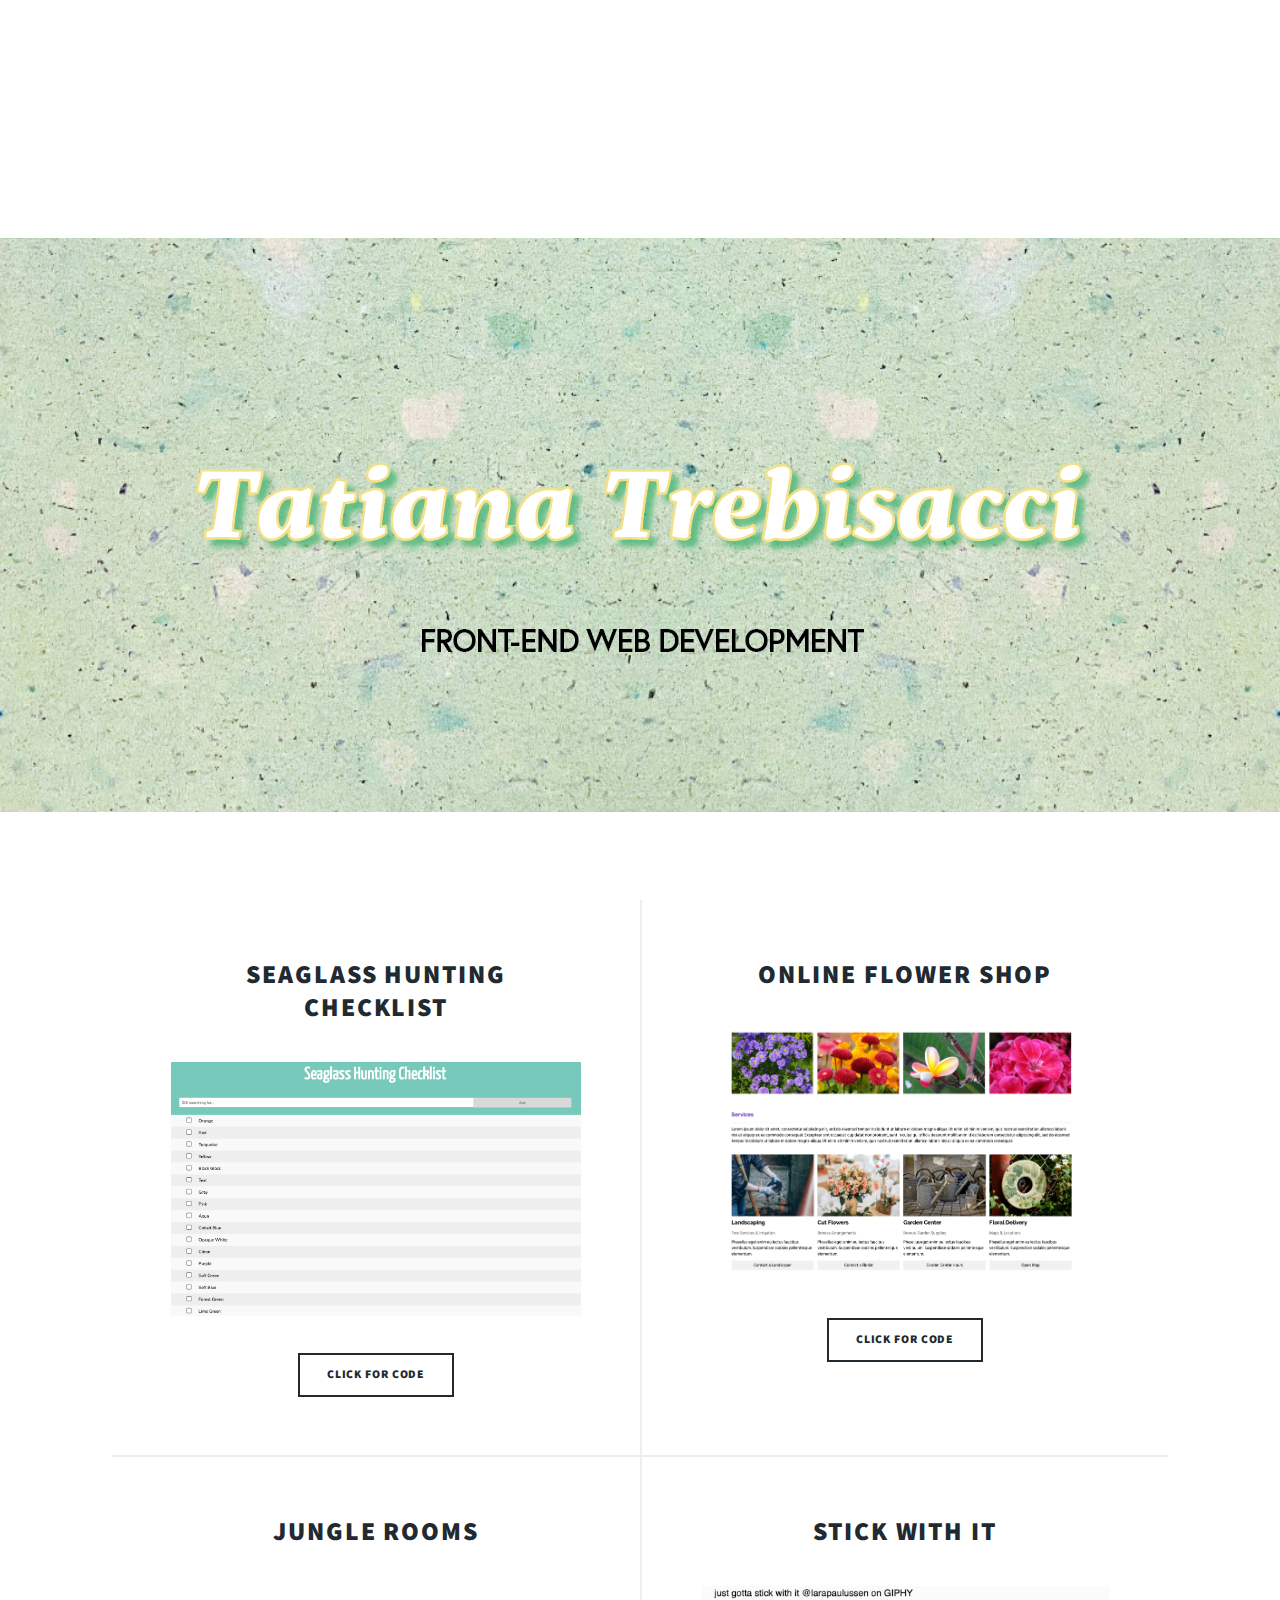
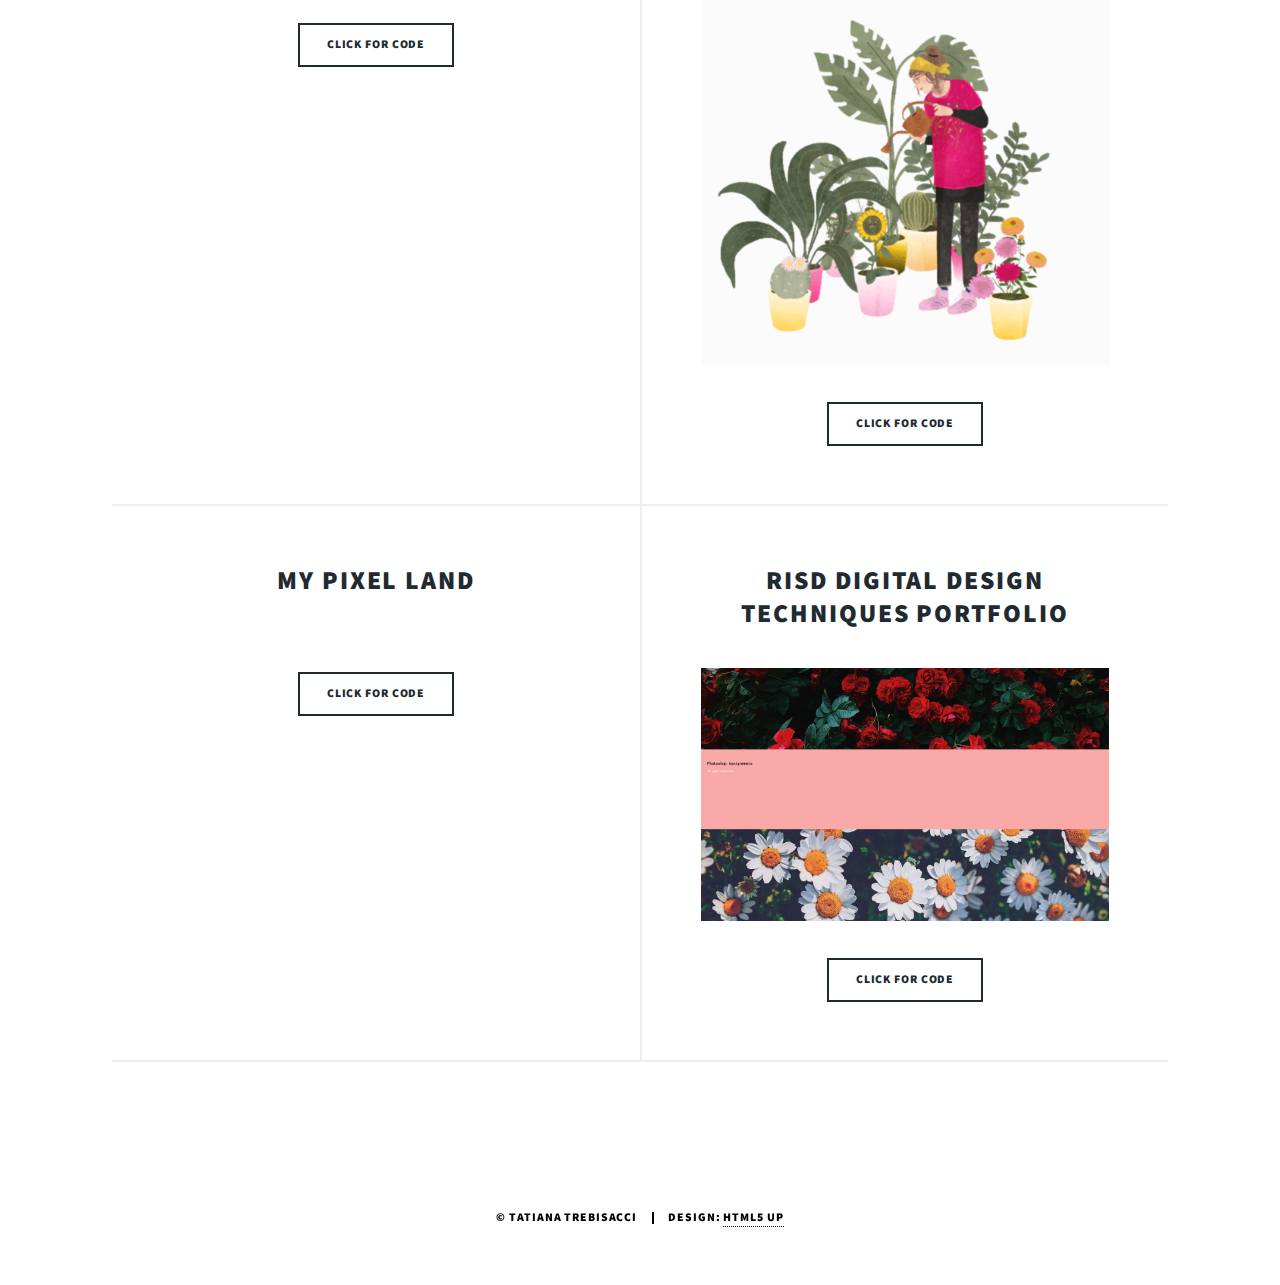
==== webdev.github.io/index.html @ abe402b1 "Add files via upload" ====
<!DOCTYPE HTML>
<!--
	Massively by HTML5 UP
	html5up.net | @ajlkn
	Free for personal and commercial use under the CCA 3.0 license (html5up.net/license)
-->
<html>
	<head>
		<title>Tatiana Trebisacci</title>
		<meta charset="utf-8" />
		<meta name="viewport" content="width=device-width, initial-scale=1, user-scalable=no" />
		<link rel="stylesheet" href="assets/css/main.css" />
		<noscript><link rel="stylesheet" href="assets/css/noscript.css" /></noscript>
		<link href="https://fonts.googleapis.com/css2?family=Roboto+Mono:wght@100&display=swap" rel="stylesheet">
	</head>
	<body class="is-preload">

		<!-- Wrapper -->
			<div id="wrapper" class="fade-in">

				<!-- Intro -->
					<div id="intro">
						<img src="images/frontend.jpg" alt="Web Banner">
						
					</div>

				<!-- Header -->
					
			

				<!-- Main -->
					<div id="main">



						<!-- Posts -->
							<section class="posts">
							
							<article>
									<header>
							
										<h2>Seaglass Hunting Checklist</h2>
									</header>
									<a href="https://tashtreb.github.io/RISD-Javascript-Project/" class="image fit"><img src="images/seaglass.jpg" alt="" /></a>
									
									<ul class="actions special">
										<li><a href="https://github.com/tashtreb/RISD-Javascript-Project/blob/master/index.html" class="button">Click for Code</a></li>
									</ul>
								</article>
								
								<article>
									<header>
									
										<h2>Online Flower Shop</h2>
									</header>
									<a href="https://tashtreb.github.io/florist/" class="image fit"><img src="images/florist.jpg" alt="" /></a>
						
									<ul class="actions special">
										<li><a href="https://github.com/tashtreb/florist/blob/master/index.html" class="button">Click for Code</a></li>
									</ul>
								</article>

								<article>
									<header>
									
										<h2>Jungle Rooms</h2>
									</header>
									<a href="https://tashtreb.github.io/jungle-rooms/" class="image fit"><img src="images/jungle.png" alt="" /></a>
									
									<ul class="actions special">
										<li><a href="https://github.com/tashtreb/jungle-rooms/blob/main/index.html" class="button">Click for Code</a></li>
									</ul>
								</article>

								<article>
									<header>
									
										<h2>Stick With It</h2>
									</header>
									<a href="https://editor.p5js.org/tlt306/sketches/Gb1SVE-u2" class="image fit"><img src="images/cactus.png" alt="" /></a>
									
									<ul class="actions special">
										<li><a href="https://editor.p5js.org/tlt306/sketches/Gb1SVE-u2" class="button">Click for Code</a></li>
									</ul>
								</article>

								<article>
									<header>
									
										<h2>My Pixel Land</h2>
									</header>
									<a href="https://tashtreb.github.io/My-PixelLand-5-11-23/" class="image fit"><img src="images/pixel.png" alt="" /></a>
									
									<ul class="actions special">
										<li><a href="https://github.com/tashtreb/My-PixelLand-5-11-23/blob/main/index.html" class="button">Click for Code</a></li>
									</ul>
								</article>

								

								
							
								

								<article>
									<header>

										<h2>RISD Digital Design Techniques Portfolio
										</h2>
									</header>
									<a href="https://tashtreb.github.io/seaglass/" class="image fit"><img src="images/parallax.jpg" alt="" /></a>
									
									<ul class="actions special">
										<li><a href="https://github.com/tashtreb/seaglass/blob/master/index.html" class="button">Click for Code</a></li>
									</ul>
								</article>
								
								
							</section>

						<!-- Footer -->
							<footer>
								
							</footer>

					</div>

				<!-- Footer -->
					<footer id="footer">
						
						
					</footer>

				<!-- Copyright -->
					<div id="copyright">
						<ul><li>&copy; Tatiana Trebisacci</li><li>Design: <a href="https://html5up.net">HTML5 UP</a></li></ul>
					</div>

			</div>

		<!-- Scripts -->
			<script src="assets/js/jquery.min.js"></script>
			<script src="assets/js/jquery.scrollex.min.js"></script>
			<script src="assets/js/jquery.scrolly.min.js"></script>
			<script src="assets/js/browser.min.js"></script>
			<script src="assets/js/breakpoints.min.js"></script>
			<script src="assets/js/util.js"></script>
			<script src="assets/js/main.js"></script>

	</body>
</html>
---- webdev.github.io/assets/css/main.css ----
@import url(fontawesome-all.min.css);
@import url("https://fonts.googleapis.com/css?family=Merriweather:300,700,300italic,700italic|Source+Sans+Pro:900");

/*
	Massively by HTML5 UP
	html5up.net | @ajlkn
	Free for personal and commercial use under the CCA 3.0 license (html5up.net/license)
*/

html, body, div, span, applet, object,
iframe, h1, h2, h3, h4, h5, h6, p, blockquote,
pre, a, abbr, acronym, address, big, cite,
code, del, dfn, em, img, ins, kbd, q, s, samp,
small, strike, strong, sub, sup, tt, var, b,
u, i, center, dl, dt, dd, ol, ul, li, fieldset,
form, label, legend, table, caption, tbody,
tfoot, thead, tr, th, td, article, aside,
canvas, details, embed, figure, figcaption,
footer, header, hgroup, menu, nav, output, ruby,
section, summary, time, mark, audio, video {
	margin: 0;
	padding: 0;
	border: 0;
	font-size: 100%;
	font: inherit;
	vertical-align: baseline;}

article, aside, details, figcaption, figure,
footer, header, hgroup, menu, nav, section {
	display: block;}

body {
	line-height: 1;
}

ol, ul {
	list-style: none;
}

blockquote, q {
	quotes: none;
}

	blockquote:before, blockquote:after, q:before, q:after {
		content: '';
		content: none;
	}

table {
	border-collapse: collapse;
	border-spacing: 0;
}

body {
	-webkit-text-size-adjust: none;
}

mark {
	background-color: transparent;
	color: inherit;
}

input::-moz-focus-inner {
	border: 0;
	padding: 0;
}

input, select, textarea {
	-moz-appearance: none;
	-webkit-appearance: none;
	-ms-appearance: none;
	appearance: none;
}

/* Basic */

	@-ms-viewport {
		width: device-width;
	}

	body {
		-ms-overflow-style: scrollbar;
	}

	@media screen and (max-width: 480px) {

		html, body {
			min-width: 320px;
		}

	}

	html {
		box-sizing: border-box;
	}

	*, *:before, *:after {
		box-sizing: inherit;
	}

	body {
		background-color: #ffffff;
	}

		body.is-preload *, body.is-preload *:before, body.is-preload *:after {
			-moz-animation: none !important;
			-webkit-animation: none !important;
			-ms-animation: none !important;
			animation: none !important;
			-moz-transition: none !important;
			-webkit-transition: none !important;
			-ms-transition: none !important;
			transition: none !important;
		}

/* Type */

	html {
		font-size: 16pt;
	}

		@media screen and (max-width: 1680px) {

			html {
				font-size: 12pt;
			}

		}

		@media screen and (max-width: 1280px) {

			html {
				font-size: 11pt;
			}

		}

		@media screen and (max-width: 360px) {

			html {
				font-size: 10pt;
			}

		}

	body {
		
	}

	body, input, select, textarea {
		font-family: 'Roboto Mono', monospace;
		font-weight: 300;
		font-size: 1rem;
		line-height: 2.375;
	}

	a {
		-moz-transition: color 0.2s ease-in-out, background-color 0.2s ease-in-out, border-color 0.2s ease-in-out, box-shadow 0.2s ease-in-out;
		-webkit-transition: color 0.2s ease-in-out, background-color 0.2s ease-in-out, border-color 0.2s ease-in-out, box-shadow 0.2s ease-in-out;
		-ms-transition: color 0.2s ease-in-out, background-color 0.2s ease-in-out, border-color 0.2s ease-in-out, box-shadow 0.2s ease-in-out;
		transition: color 0.2s ease-in-out, background-color 0.2s ease-in-out, border-color 0.2s ease-in-out, box-shadow 0.2s ease-in-out;
		border-bottom: dotted 1px;
		text-decoration: none;
	}

		a:hover {
			border-bottom-color: transparent;
		}

	strong, b {
		font-weight: 600;
	}

	em, i {
		font-style: italic;
	}

	p {
		text-align: justify;
		margin: 0 0 2rem 0;
	}

	h1, h2, h3, h4, h5, h6 {
		font-family: "Source Sans Pro", Helvetica, sans-serif;
		font-weight: 900;
		line-height: 1.5;
		letter-spacing: 0.075em;
		text-transform: uppercase;
		margin: 0 0 1rem 0;
	}

		h1 a, h2 a, h3 a, h4 a, h5 a, h6 a {
			border-bottom: 0;
			color: inherit;
			text-decoration: none;
		}

	h1 {
		font-size: 4rem;
		line-height: 1.1;
		margin: 0 0 2rem 0;
	}

	h2 {
		font-size: 1.75rem;
		line-height: 1.3;
		margin: 0 0 1.5rem 0;
	}

	h3 {
		font-size: 1.25rem;
		margin: 0 0 1.5rem 0;
	}

	h4 {
		font-size: 1rem;
	}

	h5 {
		font-size: 0.9rem;
	}

	h6 {
		font-size: 0.8rem;
	}

	sub {
		font-size: 0.8rem;
		position: relative;
		top: 0.5rem;
	}

	sup {
		font-size: 0.8rem;
		position: relative;
		top: -0.5rem;
	}

	blockquote {
		border-left: solid 4px;
		font-style: italic;
		margin: 0 0 2rem 0;
		padding: 0.5rem 0 0.5rem 2rem;
	}

	code {
		border: solid 2px;
		font-family: "Courier New", monospace;
		font-size: 0.9rem;
		margin: 0 0.25rem;
		padding: 0.25rem 0.65rem;
	}

	pre {
		-webkit-overflow-scrolling: touch;
		font-family: "Courier New", monospace;
		font-size: 0.9rem;
		margin: 0 0 2rem 0;
	}

		pre code {
			display: block;
			line-height: 1.75;
			padding: 1rem 1.5rem;
			overflow-x: auto;
		}

	hr {
		border: 0;
		border-bottom: solid 2px;
		margin: 3rem 0;
	}

		hr.major {
			margin: 5rem 0;
		}

	.align-left {
		text-align: left;
	}

	.align-center {
		text-align: center;
	}

	.align-right {
		text-align: right;
	}

	input, select, textarea {
		color: #212931;
	}

	a {
		color: #212931;
		border-bottom-color: rgba(33, 41, 49, 0.5);
	}

		a:hover {
			border-bottom-color: transparent;
			color: #18bfef !important;
		}

	strong, b {
		color: #212931;
	}

	h1, h2, h3, h4, h5, h6 {
		color: #212931;
	}

	blockquote {
		border-left-color: #eeeeee;
	}

	code {
		background: rgba(220, 220, 220, 0.25);
		border-color: #eeeeee;
	}

	hr {
		border-bottom-color: #eeeeee;
	}

/* Row */

	.row {
		display: flex;
		flex-wrap: wrap;
		box-sizing: border-box;
		align-items: stretch;
	}

		.row > * {
			box-sizing: border-box;
		}

		.row.gtr-uniform > * > :last-child {
			margin-bottom: 0;
		}

		.row.aln-left {
			justify-content: flex-start;
		}

		.row.aln-center {
			justify-content: center;
		}

		.row.aln-right {
			justify-content: flex-end;
		}

		.row.aln-top {
			align-items: flex-start;
		}

		.row.aln-middle {
			align-items: center;
		}

		.row.aln-bottom {
			align-items: flex-end;
		}

		.row > .imp {
			order: -1;
		}

		.row > .col-1 {
			width: 8.33333%;
		}

		.row > .off-1 {
			margin-left: 8.33333%;
		}

		.row > .col-2 {
			width: 16.66667%;
		}

		.row > .off-2 {
			margin-left: 16.66667%;
		}

		.row > .col-3 {
			width: 25%;
		}

		.row > .off-3 {
			margin-left: 25%;
		}

		.row > .col-4 {
			width: 33.33333%;
		}

		.row > .off-4 {
			margin-left: 33.33333%;
		}

		.row > .col-5 {
			width: 41.66667%;
		}

		.row > .off-5 {
			margin-left: 41.66667%;
		}

		.row > .col-6 {
			width: 50%;
		}

		.row > .off-6 {
			margin-left: 50%;
		}

		.row > .col-7 {
			width: 58.33333%;
		}

		.row > .off-7 {
			margin-left: 58.33333%;
		}

		.row > .col-8 {
			width: 66.66667%;
		}

		.row > .off-8 {
			margin-left: 66.66667%;
		}

		.row > .col-9 {
			width: 75%;
		}

		.row > .off-9 {
			margin-left: 75%;
		}

		.row > .col-10 {
			width: 83.33333%;
		}

		.row > .off-10 {
			margin-left: 83.33333%;
		}

		.row > .col-11 {
			width: 91.66667%;
		}

		.row > .off-11 {
			margin-left: 91.66667%;
		}

		.row > .col-12 {
			width: 100%;
		}

		.row > .off-12 {
			margin-left: 100%;
		}

		.row.gtr-0 {
			margin-top: 0;
			margin-left: 0rem;
		}

			.row.gtr-0 > * {
				padding: 0 0 0 0rem;
			}

			.row.gtr-0.gtr-uniform {
				margin-top: 0rem;
			}

				.row.gtr-0.gtr-uniform > * {
					padding-top: 0rem;
				}

		.row.gtr-25 {
			margin-top: 0;
			margin-left: -0.375rem;
		}

			.row.gtr-25 > * {
				padding: 0 0 0 0.375rem;
			}

			.row.gtr-25.gtr-uniform {
				margin-top: -0.375rem;
			}

				.row.gtr-25.gtr-uniform > * {
					padding-top: 0.375rem;
				}

		.row.gtr-50 {
			margin-top: 0;
			margin-left: -0.75rem;
		}

			.row.gtr-50 > * {
				padding: 0 0 0 0.75rem;
			}

			.row.gtr-50.gtr-uniform {
				margin-top: -0.75rem;
			}

				.row.gtr-50.gtr-uniform > * {
					padding-top: 0.75rem;
				}

		.row {
			margin-top: 0;
			margin-left: -1.5rem;
		}

			.row > * {
				padding: 0 0 0 1.5rem;
			}

			.row.gtr-uniform {
				margin-top: -1.5rem;
			}

				.row.gtr-uniform > * {
					padding-top: 1.5rem;
				}

		.row.gtr-150 {
			margin-top: 0;
			margin-left: -2.25rem;
		}

			.row.gtr-150 > * {
				padding: 0 0 0 2.25rem;
			}

			.row.gtr-150.gtr-uniform {
				margin-top: -2.25rem;
			}

				.row.gtr-150.gtr-uniform > * {
					padding-top: 2.25rem;
				}

		.row.gtr-200 {
			margin-top: 0;
			margin-left: -3rem;
		}

			.row.gtr-200 > * {
				padding: 0 0 0 3rem;
			}

			.row.gtr-200.gtr-uniform {
				margin-top: -3rem;
			}

				.row.gtr-200.gtr-uniform > * {
					padding-top: 3rem;
				}

		@media screen and (max-width: 1680px) {

			.row {
				display: flex;
				flex-wrap: wrap;
				box-sizing: border-box;
				align-items: stretch;
			}

				.row > * {
					box-sizing: border-box;
				}

				.row.gtr-uniform > * > :last-child {
					margin-bottom: 0;
				}

				.row.aln-left {
					justify-content: flex-start;
				}

				.row.aln-center {
					justify-content: center;
				}

				.row.aln-right {
					justify-content: flex-end;
				}

				.row.aln-top {
					align-items: flex-start;
				}

				.row.aln-middle {
					align-items: center;
				}

				.row.aln-bottom {
					align-items: flex-end;
				}

				.row > .imp-xlarge {
					order: -1;
				}

				.row > .col-1-xlarge {
					width: 8.33333%;
				}

				.row > .off-1-xlarge {
					margin-left: 8.33333%;
				}

				.row > .col-2-xlarge {
					width: 16.66667%;
				}

				.row > .off-2-xlarge {
					margin-left: 16.66667%;
				}

				.row > .col-3-xlarge {
					width: 25%;
				}

				.row > .off-3-xlarge {
					margin-left: 25%;
				}

				.row > .col-4-xlarge {
					width: 33.33333%;
				}

				.row > .off-4-xlarge {
					margin-left: 33.33333%;
				}

				.row > .col-5-xlarge {
					width: 41.66667%;
				}

				.row > .off-5-xlarge {
					margin-left: 41.66667%;
				}

				.row > .col-6-xlarge {
					width: 50%;
				}

				.row > .off-6-xlarge {
					margin-left: 50%;
				}

				.row > .col-7-xlarge {
					width: 58.33333%;
				}

				.row > .off-7-xlarge {
					margin-left: 58.33333%;
				}

				.row > .col-8-xlarge {
					width: 66.66667%;
				}

				.row > .off-8-xlarge {
					margin-left: 66.66667%;
				}

				.row > .col-9-xlarge {
					width: 75%;
				}

				.row > .off-9-xlarge {
					margin-left: 75%;
				}

				.row > .col-10-xlarge {
					width: 83.33333%;
				}

				.row > .off-10-xlarge {
					margin-left: 83.33333%;
				}

				.row > .col-11-xlarge {
					width: 91.66667%;
				}

				.row > .off-11-xlarge {
					margin-left: 91.66667%;
				}

				.row > .col-12-xlarge {
					width: 100%;
				}

				.row > .off-12-xlarge {
					margin-left: 100%;
				}

				.row.gtr-0 {
					margin-top: 0;
					margin-left: 0rem;
				}

					.row.gtr-0 > * {
						padding: 0 0 0 0rem;
					}

					.row.gtr-0.gtr-uniform {
						margin-top: 0rem;
					}

						.row.gtr-0.gtr-uniform > * {
							padding-top: 0rem;
						}

				.row.gtr-25 {
					margin-top: 0;
					margin-left: -0.375rem;
				}

					.row.gtr-25 > * {
						padding: 0 0 0 0.375rem;
					}

					.row.gtr-25.gtr-uniform {
						margin-top: -0.375rem;
					}

						.row.gtr-25.gtr-uniform > * {
							padding-top: 0.375rem;
						}

				.row.gtr-50 {
					margin-top: 0;
					margin-left: -0.75rem;
				}

					.row.gtr-50 > * {
						padding: 0 0 0 0.75rem;
					}

					.row.gtr-50.gtr-uniform {
						margin-top: -0.75rem;
					}

						.row.gtr-50.gtr-uniform > * {
							padding-top: 0.75rem;
						}

				.row {
					margin-top: 0;
					margin-left: -1.5rem;
				}

					.row > * {
						padding: 0 0 0 1.5rem;
					}

					.row.gtr-uniform {
						margin-top: -1.5rem;
					}

						.row.gtr-uniform > * {
							padding-top: 1.5rem;
						}

				.row.gtr-150 {
					margin-top: 0;
					margin-left: -2.25rem;
				}

					.row.gtr-150 > * {
						padding: 0 0 0 2.25rem;
					}

					.row.gtr-150.gtr-uniform {
						margin-top: -2.25rem;
					}

						.row.gtr-150.gtr-uniform > * {
							padding-top: 2.25rem;
						}

				.row.gtr-200 {
					margin-top: 0;
					margin-left: -3rem;
				}

					.row.gtr-200 > * {
						padding: 0 0 0 3rem;
					}

					.row.gtr-200.gtr-uniform {
						margin-top: -3rem;
					}

						.row.gtr-200.gtr-uniform > * {
							padding-top: 3rem;
						}

		}

		@media screen and (max-width: 1280px) {

			.row {
				display: flex;
				flex-wrap: wrap;
				box-sizing: border-box;
				align-items: stretch;
			}

				.row > * {
					box-sizing: border-box;
				}

				.row.gtr-uniform > * > :last-child {
					margin-bottom: 0;
				}

				.row.aln-left {
					justify-content: flex-start;
				}

				.row.aln-center {
					justify-content: center;
				}

				.row.aln-right {
					justify-content: flex-end;
				}

				.row.aln-top {
					align-items: flex-start;
				}

				.row.aln-middle {
					align-items: center;
				}

				.row.aln-bottom {
					align-items: flex-end;
				}

				.row > .imp-large {
					order: -1;
				}

				.row > .col-1-large {
					width: 8.33333%;
				}

				.row > .off-1-large {
					margin-left: 8.33333%;
				}

				.row > .col-2-large {
					width: 16.66667%;
				}

				.row > .off-2-large {
					margin-left: 16.66667%;
				}

				.row > .col-3-large {
					width: 25%;
				}

				.row > .off-3-large {
					margin-left: 25%;
				}

				.row > .col-4-large {
					width: 33.33333%;
				}

				.row > .off-4-large {
					margin-left: 33.33333%;
				}

				.row > .col-5-large {
					width: 41.66667%;
				}

				.row > .off-5-large {
					margin-left: 41.66667%;
				}

				.row > .col-6-large {
					width: 50%;
				}

				.row > .off-6-large {
					margin-left: 50%;
				}

				.row > .col-7-large {
					width: 58.33333%;
				}

				.row > .off-7-large {
					margin-left: 58.33333%;
				}

				.row > .col-8-large {
					width: 66.66667%;
				}

				.row > .off-8-large {
					margin-left: 66.66667%;
				}

				.row > .col-9-large {
					width: 75%;
				}

				.row > .off-9-large {
					margin-left: 75%;
				}

				.row > .col-10-large {
					width: 83.33333%;
				}

				.row > .off-10-large {
					margin-left: 83.33333%;
				}

				.row > .col-11-large {
					width: 91.66667%;
				}

				.row > .off-11-large {
					margin-left: 91.66667%;
				}

				.row > .col-12-large {
					width: 100%;
				}

				.row > .off-12-large {
					margin-left: 100%;
				}

				.row.gtr-0 {
					margin-top: 0;
					margin-left: 0rem;
				}

					.row.gtr-0 > * {
						padding: 0 0 0 0rem;
					}

					.row.gtr-0.gtr-uniform {
						margin-top: 0rem;
					}

						.row.gtr-0.gtr-uniform > * {
							padding-top: 0rem;
						}

				.row.gtr-25 {
					margin-top: 0;
					margin-left: -0.375rem;
				}

					.row.gtr-25 > * {
						padding: 0 0 0 0.375rem;
					}

					.row.gtr-25.gtr-uniform {
						margin-top: -0.375rem;
					}

						.row.gtr-25.gtr-uniform > * {
							padding-top: 0.375rem;
						}

				.row.gtr-50 {
					margin-top: 0;
					margin-left: -0.75rem;
				}

					.row.gtr-50 > * {
						padding: 0 0 0 0.75rem;
					}

					.row.gtr-50.gtr-uniform {
						margin-top: -0.75rem;
					}

						.row.gtr-50.gtr-uniform > * {
							padding-top: 0.75rem;
						}

				.row {
					margin-top: 0;
					margin-left: -1.5rem;
				}

					.row > * {
						padding: 0 0 0 1.5rem;
					}

					.row.gtr-uniform {
						margin-top: -1.5rem;
					}

						.row.gtr-uniform > * {
							padding-top: 1.5rem;
						}

				.row.gtr-150 {
					margin-top: 0;
					margin-left: -2.25rem;
				}

					.row.gtr-150 > * {
						padding: 0 0 0 2.25rem;
					}

					.row.gtr-150.gtr-uniform {
						margin-top: -2.25rem;
					}

						.row.gtr-150.gtr-uniform > * {
							padding-top: 2.25rem;
						}

				.row.gtr-200 {
					margin-top: 0;
					margin-left: -3rem;
				}

					.row.gtr-200 > * {
						padding: 0 0 0 3rem;
					}

					.row.gtr-200.gtr-uniform {
						margin-top: -3rem;
					}

						.row.gtr-200.gtr-uniform > * {
							padding-top: 3rem;
						}

		}

		@media screen and (max-width: 980px) {

			.row {
				display: flex;
				flex-wrap: wrap;
				box-sizing: border-box;
				align-items: stretch;
			}

				.row > * {
					box-sizing: border-box;
				}

				.row.gtr-uniform > * > :last-child {
					margin-bottom: 0;
				}

				.row.aln-left {
					justify-content: flex-start;
				}

				.row.aln-center {
					justify-content: center;
				}

				.row.aln-right {
					justify-content: flex-end;
				}

				.row.aln-top {
					align-items: flex-start;
				}

				.row.aln-middle {
					align-items: center;
				}

				.row.aln-bottom {
					align-items: flex-end;
				}

				.row > .imp-medium {
					order: -1;
				}

				.row > .col-1-medium {
					width: 8.33333%;
				}

				.row > .off-1-medium {
					margin-left: 8.33333%;
				}

				.row > .col-2-medium {
					width: 16.66667%;
				}

				.row > .off-2-medium {
					margin-left: 16.66667%;
				}

				.row > .col-3-medium {
					width: 25%;
				}

				.row > .off-3-medium {
					margin-left: 25%;
				}

				.row > .col-4-medium {
					width: 33.33333%;
				}

				.row > .off-4-medium {
					margin-left: 33.33333%;
				}

				.row > .col-5-medium {
					width: 41.66667%;
				}

				.row > .off-5-medium {
					margin-left: 41.66667%;
				}

				.row > .col-6-medium {
					width: 50%;
				}

				.row > .off-6-medium {
					margin-left: 50%;
				}

				.row > .col-7-medium {
					width: 58.33333%;
				}

				.row > .off-7-medium {
					margin-left: 58.33333%;
				}

				.row > .col-8-medium {
					width: 66.66667%;
				}

				.row > .off-8-medium {
					margin-left: 66.66667%;
				}

				.row > .col-9-medium {
					width: 75%;
				}

				.row > .off-9-medium {
					margin-left: 75%;
				}

				.row > .col-10-medium {
					width: 83.33333%;
				}

				.row > .off-10-medium {
					margin-left: 83.33333%;
				}

				.row > .col-11-medium {
					width: 91.66667%;
				}

				.row > .off-11-medium {
					margin-left: 91.66667%;
				}

				.row > .col-12-medium {
					width: 100%;
				}

				.row > .off-12-medium {
					margin-left: 100%;
				}

				.row.gtr-0 {
					margin-top: 0;
					margin-left: 0rem;
				}

					.row.gtr-0 > * {
						padding: 0 0 0 0rem;
					}

					.row.gtr-0.gtr-uniform {
						margin-top: 0rem;
					}

						.row.gtr-0.gtr-uniform > * {
							padding-top: 0rem;
						}

				.row.gtr-25 {
					margin-top: 0;
					margin-left: -0.375rem;
				}

					.row.gtr-25 > * {
						padding: 0 0 0 0.375rem;
					}

					.row.gtr-25.gtr-uniform {
						margin-top: -0.375rem;
					}

						.row.gtr-25.gtr-uniform > * {
							padding-top: 0.375rem;
						}

				.row.gtr-50 {
					margin-top: 0;
					margin-left: -0.75rem;
				}

					.row.gtr-50 > * {
						padding: 0 0 0 0.75rem;
					}

					.row.gtr-50.gtr-uniform {
						margin-top: -0.75rem;
					}

						.row.gtr-50.gtr-uniform > * {
							padding-top: 0.75rem;
						}

				.row {
					margin-top: 0;
					margin-left: -1.5rem;
				}

					.row > * {
						padding: 0 0 0 1.5rem;
					}

					.row.gtr-uniform {
						margin-top: -1.5rem;
					}

						.row.gtr-uniform > * {
							padding-top: 1.5rem;
						}

				.row.gtr-150 {
					margin-top: 0;
					margin-left: -2.25rem;
				}

					.row.gtr-150 > * {
						padding: 0 0 0 2.25rem;
					}

					.row.gtr-150.gtr-uniform {
						margin-top: -2.25rem;
					}

						.row.gtr-150.gtr-uniform > * {
							padding-top: 2.25rem;
						}

				.row.gtr-200 {
					margin-top: 0;
					margin-left: -3rem;
				}

					.row.gtr-200 > * {
						padding: 0 0 0 3rem;
					}

					.row.gtr-200.gtr-uniform {
						margin-top: -3rem;
					}

						.row.gtr-200.gtr-uniform > * {
							padding-top: 3rem;
						}

		}

		@media screen and (max-width: 736px) {

			.row {
				display: flex;
				flex-wrap: wrap;
				box-sizing: border-box;
				align-items: stretch;
			}

				.row > * {
					box-sizing: border-box;
				}

				.row.gtr-uniform > * > :last-child {
					margin-bottom: 0;
				}

				.row.aln-left {
					justify-content: flex-start;
				}

				.row.aln-center {
					justify-content: center;
				}

				.row.aln-right {
					justify-content: flex-end;
				}

				.row.aln-top {
					align-items: flex-start;
				}

				.row.aln-middle {
					align-items: center;
				}

				.row.aln-bottom {
					align-items: flex-end;
				}

				.row > .imp-small {
					order: -1;
				}

				.row > .col-1-small {
					width: 8.33333%;
				}

				.row > .off-1-small {
					margin-left: 8.33333%;
				}

				.row > .col-2-small {
					width: 16.66667%;
				}

				.row > .off-2-small {
					margin-left: 16.66667%;
				}

				.row > .col-3-small {
					width: 25%;
				}

				.row > .off-3-small {
					margin-left: 25%;
				}

				.row > .col-4-small {
					width: 33.33333%;
				}

				.row > .off-4-small {
					margin-left: 33.33333%;
				}

				.row > .col-5-small {
					width: 41.66667%;
				}

				.row > .off-5-small {
					margin-left: 41.66667%;
				}

				.row > .col-6-small {
					width: 50%;
				}

				.row > .off-6-small {
					margin-left: 50%;
				}

				.row > .col-7-small {
					width: 58.33333%;
				}

				.row > .off-7-small {
					margin-left: 58.33333%;
				}

				.row > .col-8-small {
					width: 66.66667%;
				}

				.row > .off-8-small {
					margin-left: 66.66667%;
				}

				.row > .col-9-small {
					width: 75%;
				}

				.row > .off-9-small {
					margin-left: 75%;
				}

				.row > .col-10-small {
					width: 83.33333%;
				}

				.row > .off-10-small {
					margin-left: 83.33333%;
				}

				.row > .col-11-small {
					width: 91.66667%;
				}

				.row > .off-11-small {
					margin-left: 91.66667%;
				}

				.row > .col-12-small {
					width: 100%;
				}

				.row > .off-12-small {
					margin-left: 100%;
				}

				.row.gtr-0 {
					margin-top: 0;
					margin-left: 0rem;
				}

					.row.gtr-0 > * {
						padding: 0 0 0 0rem;
					}

					.row.gtr-0.gtr-uniform {
						margin-top: 0rem;
					}

						.row.gtr-0.gtr-uniform > * {
							padding-top: 0rem;
						}

				.row.gtr-25 {
					margin-top: 0;
					margin-left: -0.375rem;
				}

					.row.gtr-25 > * {
						padding: 0 0 0 0.375rem;
					}

					.row.gtr-25.gtr-uniform {
						margin-top: -0.375rem;
					}

						.row.gtr-25.gtr-uniform > * {
							padding-top: 0.375rem;
						}

				.row.gtr-50 {
					margin-top: 0;
					margin-left: -0.75rem;
				}

					.row.gtr-50 > * {
						padding: 0 0 0 0.75rem;
					}

					.row.gtr-50.gtr-uniform {
						margin-top: -0.75rem;
					}

						.row.gtr-50.gtr-uniform > * {
							padding-top: 0.75rem;
						}

				.row {
					margin-top: 0;
					margin-left: -1.5rem;
				}

					.row > * {
						padding: 0 0 0 1.5rem;
					}

					.row.gtr-uniform {
						margin-top: -1.5rem;
					}

						.row.gtr-uniform > * {
							padding-top: 1.5rem;
						}

				.row.gtr-150 {
					margin-top: 0;
					margin-left: -2.25rem;
				}

					.row.gtr-150 > * {
						padding: 0 0 0 2.25rem;
					}

					.row.gtr-150.gtr-uniform {
						margin-top: -2.25rem;
					}

						.row.gtr-150.gtr-uniform > * {
							padding-top: 2.25rem;
						}

				.row.gtr-200 {
					margin-top: 0;
					margin-left: -3rem;
				}

					.row.gtr-200 > * {
						padding: 0 0 0 3rem;
					}

					.row.gtr-200.gtr-uniform {
						margin-top: -3rem;
					}

						.row.gtr-200.gtr-uniform > * {
							padding-top: 3rem;
						}

		}

		@media screen and (max-width: 480px) {

			.row {
				display: flex;
				flex-wrap: wrap;
				box-sizing: border-box;
				align-items: stretch;
			}

				.row > * {
					box-sizing: border-box;
				}

				.row.gtr-uniform > * > :last-child {
					margin-bottom: 0;
				}

				.row.aln-left {
					justify-content: flex-start;
				}

				.row.aln-center {
					justify-content: center;
				}

				.row.aln-right {
					justify-content: flex-end;
				}

				.row.aln-top {
					align-items: flex-start;
				}

				.row.aln-middle {
					align-items: center;
				}

				.row.aln-bottom {
					align-items: flex-end;
				}

				.row > .imp-xsmall {
					order: -1;
				}

				.row > .col-1-xsmall {
					width: 8.33333%;
				}

				.row > .off-1-xsmall {
					margin-left: 8.33333%;
				}

				.row > .col-2-xsmall {
					width: 16.66667%;
				}

				.row > .off-2-xsmall {
					margin-left: 16.66667%;
				}

				.row > .col-3-xsmall {
					width: 25%;
				}

				.row > .off-3-xsmall {
					margin-left: 25%;
				}

				.row > .col-4-xsmall {
					width: 33.33333%;
				}

				.row > .off-4-xsmall {
					margin-left: 33.33333%;
				}

				.row > .col-5-xsmall {
					width: 41.66667%;
				}

				.row > .off-5-xsmall {
					margin-left: 41.66667%;
				}

				.row > .col-6-xsmall {
					width: 50%;
				}

				.row > .off-6-xsmall {
					margin-left: 50%;
				}

				.row > .col-7-xsmall {
					width: 58.33333%;
				}

				.row > .off-7-xsmall {
					margin-left: 58.33333%;
				}

				.row > .col-8-xsmall {
					width: 66.66667%;
				}

				.row > .off-8-xsmall {
					margin-left: 66.66667%;
				}

				.row > .col-9-xsmall {
					width: 75%;
				}

				.row > .off-9-xsmall {
					margin-left: 75%;
				}

				.row > .col-10-xsmall {
					width: 83.33333%;
				}

				.row > .off-10-xsmall {
					margin-left: 83.33333%;
				}

				.row > .col-11-xsmall {
					width: 91.66667%;
				}

				.row > .off-11-xsmall {
					margin-left: 91.66667%;
				}

				.row > .col-12-xsmall {
					width: 100%;
				}

				.row > .off-12-xsmall {
					margin-left: 100%;
				}

				.row.gtr-0 {
					margin-top: 0;
					margin-left: 0rem;
				}

					.row.gtr-0 > * {
						padding: 0 0 0 0rem;
					}

					.row.gtr-0.gtr-uniform {
						margin-top: 0rem;
					}

						.row.gtr-0.gtr-uniform > * {
							padding-top: 0rem;
						}

				.row.gtr-25 {
					margin-top: 0;
					margin-left: -0.375rem;
				}

					.row.gtr-25 > * {
						padding: 0 0 0 0.375rem;
					}

					.row.gtr-25.gtr-uniform {
						margin-top: -0.375rem;
					}

						.row.gtr-25.gtr-uniform > * {
							padding-top: 0.375rem;
						}

				.row.gtr-50 {
					margin-top: 0;
					margin-left: -0.75rem;
				}

					.row.gtr-50 > * {
						padding: 0 0 0 0.75rem;
					}

					.row.gtr-50.gtr-uniform {
						margin-top: -0.75rem;
					}

						.row.gtr-50.gtr-uniform > * {
							padding-top: 0.75rem;
						}

				.row {
					margin-top: 0;
					margin-left: -1.5rem;
				}

					.row > * {
						padding: 0 0 0 1.5rem;
					}

					.row.gtr-uniform {
						margin-top: -1.5rem;
					}

						.row.gtr-uniform > * {
							padding-top: 1.5rem;
						}

				.row.gtr-150 {
					margin-top: 0;
					margin-left: -2.25rem;
				}

					.row.gtr-150 > * {
						padding: 0 0 0 2.25rem;
					}

					.row.gtr-150.gtr-uniform {
						margin-top: -2.25rem;
					}

						.row.gtr-150.gtr-uniform > * {
							padding-top: 2.25rem;
						}

				.row.gtr-200 {
					margin-top: 0;
					margin-left: -3rem;
				}

					.row.gtr-200 > * {
						padding: 0 0 0 3rem;
					}

					.row.gtr-200.gtr-uniform {
						margin-top: -3rem;
					}

						.row.gtr-200.gtr-uniform > * {
							padding-top: 3rem;
						}

		}

		@media screen and (max-width: 360px) {

			.row {
				display: flex;
				flex-wrap: wrap;
				box-sizing: border-box;
				align-items: stretch;
			}

				.row > * {
					box-sizing: border-box;
				}

				.row.gtr-uniform > * > :last-child {
					margin-bottom: 0;
				}

				.row.aln-left {
					justify-content: flex-start;
				}

				.row.aln-center {
					justify-content: center;
				}

				.row.aln-right {
					justify-content: flex-end;
				}

				.row.aln-top {
					align-items: flex-start;
				}

				.row.aln-middle {
					align-items: center;
				}

				.row.aln-bottom {
					align-items: flex-end;
				}

				.row > .imp-xxsmall {
					order: -1;
				}

				.row > .col-1-xxsmall {
					width: 8.33333%;
				}

				.row > .off-1-xxsmall {
					margin-left: 8.33333%;
				}

				.row > .col-2-xxsmall {
					width: 16.66667%;
				}

				.row > .off-2-xxsmall {
					margin-left: 16.66667%;
				}

				.row > .col-3-xxsmall {
					width: 25%;
				}

				.row > .off-3-xxsmall {
					margin-left: 25%;
				}

				.row > .col-4-xxsmall {
					width: 33.33333%;
				}

				.row > .off-4-xxsmall {
					margin-left: 33.33333%;
				}

				.row > .col-5-xxsmall {
					width: 41.66667%;
				}

				.row > .off-5-xxsmall {
					margin-left: 41.66667%;
				}

				.row > .col-6-xxsmall {
					width: 50%;
				}

				.row > .off-6-xxsmall {
					margin-left: 50%;
				}

				.row > .col-7-xxsmall {
					width: 58.33333%;
				}

				.row > .off-7-xxsmall {
					margin-left: 58.33333%;
				}

				.row > .col-8-xxsmall {
					width: 66.66667%;
				}

				.row > .off-8-xxsmall {
					margin-left: 66.66667%;
				}

				.row > .col-9-xxsmall {
					width: 75%;
				}

				.row > .off-9-xxsmall {
					margin-left: 75%;
				}

				.row > .col-10-xxsmall {
					width: 83.33333%;
				}

				.row > .off-10-xxsmall {
					margin-left: 83.33333%;
				}

				.row > .col-11-xxsmall {
					width: 91.66667%;
				}

				.row > .off-11-xxsmall {
					margin-left: 91.66667%;
				}

				.row > .col-12-xxsmall {
					width: 100%;
				}

				.row > .off-12-xxsmall {
					margin-left: 100%;
				}

				.row.gtr-0 {
					margin-top: 0;
					margin-left: 0rem;
				}

					.row.gtr-0 > * {
						padding: 0 0 0 0rem;
					}

					.row.gtr-0.gtr-uniform {
						margin-top: 0rem;
					}

						.row.gtr-0.gtr-uniform > * {
							padding-top: 0rem;
						}

				.row.gtr-25 {
					margin-top: 0;
					margin-left: -0.375rem;
				}

					.row.gtr-25 > * {
						padding: 0 0 0 0.375rem;
					}

					.row.gtr-25.gtr-uniform {
						margin-top: -0.375rem;
					}

						.row.gtr-25.gtr-uniform > * {
							padding-top: 0.375rem;
						}

				.row.gtr-50 {
					margin-top: 0;
					margin-left: -0.75rem;
				}

					.row.gtr-50 > * {
						padding: 0 0 0 0.75rem;
					}

					.row.gtr-50.gtr-uniform {
						margin-top: -0.75rem;
					}

						.row.gtr-50.gtr-uniform > * {
							padding-top: 0.75rem;
						}

				.row {
					margin-top: 0;
					margin-left: -1.5rem;
				}

					.row > * {
						padding: 0 0 0 1.5rem;
					}

					.row.gtr-uniform {
						margin-top: -1.5rem;
					}

						.row.gtr-uniform > * {
							padding-top: 1.5rem;
						}

				.row.gtr-150 {
					margin-top: 0;
					margin-left: -2.25rem;
				}

					.row.gtr-150 > * {
						padding: 0 0 0 2.25rem;
					}

					.row.gtr-150.gtr-uniform {
						margin-top: -2.25rem;
					}

						.row.gtr-150.gtr-uniform > * {
							padding-top: 2.25rem;
						}

				.row.gtr-200 {
					margin-top: 0;
					margin-left: -3rem;
				}

					.row.gtr-200 > * {
						padding: 0 0 0 3rem;
					}

					.row.gtr-200.gtr-uniform {
						margin-top: -3rem;
					}

						.row.gtr-200.gtr-uniform > * {
							padding-top: 3rem;
						}

		}

/* Box */

	.box {
		border: solid 2px;
		margin-bottom: 2rem;
		padding: 1.5rem;
	}

		.box > :last-child,
		.box > :last-child > :last-child,
		.box > :last-child > :last-child > :last-child {
			margin-bottom: 0;
		}

		.box.alt {
			border: 0;
			border-radius: 0;
			padding: 0;
		}

	.box {
		border-color: #eeeeee;
	}

/* Button */

	input[type="submit"],
	input[type="reset"],
	input[type="button"],
	button,
	.button {
		-moz-appearance: none;
		-webkit-appearance: none;
		-ms-appearance: none;
		appearance: none;
		-moz-transition: background-color 0.2s ease-in-out, box-shadow 0.2s ease-in-out, color 0.2s ease-in-out;
		-webkit-transition: background-color 0.2s ease-in-out, box-shadow 0.2s ease-in-out, color 0.2s ease-in-out;
		-ms-transition: background-color 0.2s ease-in-out, box-shadow 0.2s ease-in-out, color 0.2s ease-in-out;
		transition: background-color 0.2s ease-in-out, box-shadow 0.2s ease-in-out, color 0.2s ease-in-out;
		border: 0;
		border-radius: 0;
		cursor: pointer;
		display: inline-block;
		font-family: "Source Sans Pro", Helvetica, sans-serif;
		font-size: 0.8rem;
		font-weight: 900;
		letter-spacing: 0.075em;
		height: 3rem;
		line-height: 3rem;
		padding: 0 2rem;
		text-align: center;
		text-decoration: none;
		text-transform: uppercase;
		white-space: nowrap;
	}

		input[type="submit"].icon:before,
		input[type="reset"].icon:before,
		input[type="button"].icon:before,
		button.icon:before,
		.button.icon:before {
			margin-right: 0.5rem;
		}

		input[type="submit"].icon.solo,
		input[type="reset"].icon.solo,
		input[type="button"].icon.solo,
		button.icon.solo,
		.button.icon.solo {
			position: relative;
			width: 4rem;
			height: 4rem;
			line-height: 4rem;
			border-radius: 4rem;
			text-indent: 4rem;
			overflow: hidden;
			padding: 0;
			white-space: nowrap;
		}

			input[type="submit"].icon.solo:before,
			input[type="reset"].icon.solo:before,
			input[type="button"].icon.solo:before,
			button.icon.solo:before,
			.button.icon.solo:before {
				position: absolute;
				display: block;
				top: 0;
				left: 0;
				width: inherit;
				height: inherit;
				line-height: inherit;
				font-size: 1.25rem;
				margin-right: 0;
				text-align: center;
				text-indent: 0;
			}

		input[type="submit"].fit,
		input[type="reset"].fit,
		input[type="button"].fit,
		button.fit,
		.button.fit {
			width: 100%;
		}

		input[type="submit"].small,
		input[type="reset"].small,
		input[type="button"].small,
		button.small,
		.button.small {
			font-size: 0.7rem;
			height: 2.5rem;
			line-height: 2.5rem;
			padding: 0 1.5rem;
		}

		input[type="submit"].large,
		input[type="reset"].large,
		input[type="button"].large,
		button.large,
		.button.large {
			font-size: 0.9rem;
			height: 3.5rem;
			line-height: 3.5rem;
			padding: 0 2.75rem;
		}

		@media screen and (max-width: 980px) {

			input[type="submit"],
			input[type="reset"],
			input[type="button"],
			button,
			.button {
				font-size: 0.9rem;
				height: 3.25rem;
				line-height: 3.25rem;
			}

				input[type="submit"].large,
				input[type="reset"].large,
				input[type="button"].large,
				button.large,
				.button.large {
					font-size: 1rem;
					height: 3.75rem;
					line-height: 3.75rem;
				}

		}

		input[type="submit"].disabled, input[type="submit"]:disabled,
		input[type="reset"].disabled,
		input[type="reset"]:disabled,
		input[type="button"].disabled,
		input[type="button"]:disabled,
		button.disabled,
		button:disabled,
		.button.disabled,
		.button:disabled {
			pointer-events: none;
			opacity: 0.25;
		}

	input[type="submit"],
	input[type="reset"],
	input[type="button"],
	button,
	.button {
		background-color: transparent;
		box-shadow: inset 0 0 0 2px #212931;
		color: #212931 !important;
	}

		input[type="submit"]:hover,
		input[type="reset"]:hover,
		input[type="button"]:hover,
		button:hover,
		.button:hover {
			box-shadow: inset 0 0 0 2px #18bfef;
			color: #18bfef !important;
		}

		input[type="submit"].primary,
		input[type="reset"].primary,
		input[type="button"].primary,
		button.primary,
		.button.primary {
			background-color: #212931;
			box-shadow: none;
			color: #ffffff !important;
		}

			input[type="submit"].primary:hover,
			input[type="reset"].primary:hover,
			input[type="button"].primary:hover,
			button.primary:hover,
			.button.primary:hover {
				background-color: #18bfef;
			}

/* Form */

	form {
		margin: 0 0 2rem 0;
	}

		form > :last-child {
			margin-bottom: 0;
		}

		form > .fields {
			display: -moz-flex;
			display: -webkit-flex;
			display: -ms-flex;
			display: flex;
			-moz-flex-wrap: wrap;
			-webkit-flex-wrap: wrap;
			-ms-flex-wrap: wrap;
			flex-wrap: wrap;
			width: calc(100% + 3rem);
			margin: -1.5rem 0 2rem -1.5rem;
		}

			form > .fields > .field {
				-moz-flex-grow: 0;
				-webkit-flex-grow: 0;
				-ms-flex-grow: 0;
				flex-grow: 0;
				-moz-flex-shrink: 0;
				-webkit-flex-shrink: 0;
				-ms-flex-shrink: 0;
				flex-shrink: 0;
				padding: 1.5rem 0 0 1.5rem;
				width: calc(100% - 1.5rem);
			}

				form > .fields > .field.half {
					width: calc(50% - 0.75rem);
				}

				form > .fields > .field.third {
					width: calc(100%/3 - 0.5rem);
				}

				form > .fields > .field.quarter {
					width: calc(25% - 0.375rem);
				}

		@media screen and (max-width: 480px) {

			form > .fields {
				width: calc(100% + 3rem);
				margin: -1.5rem 0 2rem -1.5rem;
			}

				form > .fields > .field {
					padding: 1.5rem 0 0 1.5rem;
					width: calc(100% - 1.5rem);
				}

					form > .fields > .field.half {
						width: calc(100% - 1.5rem);
					}

					form > .fields > .field.third {
						width: calc(100% - 1.5rem);
					}

					form > .fields > .field.quarter {
						width: calc(100% - 1.5rem);
					}

		}

	label {
		display: block;
		font-family: "Source Sans Pro", Helvetica, sans-serif;
		font-weight: 900;
		line-height: 1.5;
		letter-spacing: 0.075em;
		font-size: 0.8rem;
		text-transform: uppercase;
		margin: 0 0 0.75rem 0;
	}

		@media screen and (max-width: 980px) {

			label {
				font-size: 0.9rem;
			}

		}

	input[type="text"],
	input[type="password"],
	input[type="email"],
	select,
	textarea {
		-moz-appearance: none;
		-webkit-appearance: none;
		-ms-appearance: none;
		appearance: none;
		background: transparent;
		border-radius: 0;
		border: solid 2px;
		color: inherit;
		display: block;
		outline: 0;
		padding: 0 1rem;
		text-decoration: none;
		width: 100%;
	}

		input[type="text"]:invalid,
		input[type="password"]:invalid,
		input[type="email"]:invalid,
		select:invalid,
		textarea:invalid {
			box-shadow: none;
		}

	select {
		background-size: 1.25rem;
		background-repeat: no-repeat;
		background-position: calc(100% - 1rem) center;
		height: 3rem;
		padding-right: 3rem;
		text-overflow: ellipsis;
	}

		select:focus::-ms-value {
			background-color: transparent;
		}

		select::-ms-expand {
			display: none;
		}

	input[type="text"],
	input[type="password"],
	input[type="email"],
	select {
		height: 3rem;
	}

	textarea {
		padding: 0.75rem 1rem;
	}

	input[type="checkbox"],
	input[type="radio"] {
		-moz-appearance: none;
		-webkit-appearance: none;
		-ms-appearance: none;
		appearance: none;
		display: block;
		float: left;
		margin-right: -2rem;
		opacity: 0;
		width: 1rem;
		z-index: -1;
	}

		input[type="checkbox"] + label,
		input[type="radio"] + label {
			text-decoration: none;
			cursor: pointer;
			display: inline-block;
			font-size: 1rem;
			letter-spacing: 0;
			font-family: "Merriweather", Georgia, serif;
			text-transform: none;
			font-weight: 300;
			padding-left: 2.8rem;
			padding-right: 1rem;
			position: relative;
		}

			input[type="checkbox"] + label:before,
			input[type="radio"] + label:before {
				-moz-osx-font-smoothing: grayscale;
				-webkit-font-smoothing: antialiased;
				display: inline-block;
				font-style: normal;
				font-variant: normal;
				text-rendering: auto;
				line-height: 1;
				text-transform: none !important;
				font-family: 'Font Awesome 5 Free';
				font-weight: 900;
			}

			input[type="checkbox"] + label:before,
			input[type="radio"] + label:before {
				border-radius: 0;
				border: solid 2px;
				content: '';
				display: inline-block;
				font-size: 0.8rem;
				height: 1.8rem;
				left: 0;
				line-height: 1.65rem;
				position: absolute;
				text-align: center;
				top: -0.125rem;
				width: 1.8rem;
			}

		input[type="checkbox"]:checked + label:before,
		input[type="radio"]:checked + label:before {
			content: '\f00c';
		}

	input[type="checkbox"] + label:before {
		border-radius: 0;
	}

	input[type="radio"] + label:before {
		border-radius: 100%;
	}

	::-webkit-input-placeholder {
		opacity: 1.0;
	}

	:-moz-placeholder {
		opacity: 1.0;
	}

	::-moz-placeholder {
		opacity: 1.0;
	}

	:-ms-input-placeholder {
		opacity: 1.0;
	}

	label {
		color: #212931;
	}

	input[type="text"],
	input[type="password"],
	input[type="email"],
	select,
	textarea {
		border-color: #eeeeee;
	}

		input[type="text"]:focus,
		input[type="password"]:focus,
		input[type="email"]:focus,
		select:focus,
		textarea:focus {
			border-color: #18bfef;
		}

	select {
		background-image: url("data:image/svg+xml;charset=utf8,%3Csvg xmlns='http://www.w3.org/2000/svg' width='40' height='40' preserveAspectRatio='none' viewBox='0 0 40 40'%3E%3Cpath d='M9.4,12.3l10.4,10.4l10.4-10.4c0.2-0.2,0.5-0.4,0.9-0.4c0.3,0,0.6,0.1,0.9,0.4l3.3,3.3c0.2,0.2,0.4,0.5,0.4,0.9 c0,0.4-0.1,0.6-0.4,0.9L20.7,31.9c-0.2,0.2-0.5,0.4-0.9,0.4c-0.3,0-0.6-0.1-0.9-0.4L4.3,17.3c-0.2-0.2-0.4-0.5-0.4-0.9 c0-0.4,0.1-0.6,0.4-0.9l3.3-3.3c0.2-0.2,0.5-0.4,0.9-0.4S9.1,12.1,9.4,12.3z' fill='%23eeeeee' /%3E%3C/svg%3E");
	}

		select option {
			background-color: #ffffff;
			color: #212931;
		}

	.select-wrapper:before {
		color: #eeeeee;
	}

	input[type="checkbox"] + label,
	input[type="radio"] + label {
		color: #212931;
	}

		input[type="checkbox"] + label:before,
		input[type="radio"] + label:before {
			border-color: #eeeeee;
		}

	input[type="checkbox"]:checked + label:before,
	input[type="radio"]:checked + label:before {
		background-color: #212931;
		border-color: #212931;
		color: #ffffff;
	}

	input[type="checkbox"]:focus + label:before,
	input[type="radio"]:focus + label:before {
		border-color: #18bfef;
	}

	::-webkit-input-placeholder {
		color: #909498 !important;
	}

	:-moz-placeholder {
		color: #909498 !important;
	}

	::-moz-placeholder {
		color: #909498 !important;
	}

	:-ms-input-placeholder {
		color: #909498 !important;
	}

	.formerize-placeholder {
		color: #909498 !important;
	}

/* Icon */

	.icon {
		text-decoration: none;
		border-bottom: none;
		position: relative;
	}

		.icon:before {
			-moz-osx-font-smoothing: grayscale;
			-webkit-font-smoothing: antialiased;
			display: inline-block;
			font-style: normal;
			font-variant: normal;
			text-rendering: auto;
			line-height: 1;
			text-transform: none !important;
			font-family: 'Font Awesome 5 Free';
			font-weight: 400;
		}

		.icon > .label {
			display: none;
		}

		.icon:before {
			line-height: inherit;
		}

		.icon.solid:before {
			font-weight: 900;
		}

		.icon.brands:before {
			font-family: 'Font Awesome 5 Brands';
		}

/* Image */

	.image {
		border: 0;
		display: inline-block;
		position: relative;
	}

		.image img {
			display: block;
		}

		.image.left, .image.right {
			max-width: 40%;
		}

			.image.left img, .image.right img {
				width: 100%;
			}

		.image.left {
			float: left;
			margin: 0 2rem 2rem 0;
			top: 0.75rem;
		}

		.image.right {
			float: right;
			margin: 0 0 2rem 2rem;
			top: 0.75rem;
		}

		.image.fit {
			display: block;
			margin: 2.5rem 0;
			width: 100%;
		}

			.image.fit:first-child {
				margin-top: 0;
			}

			.image.fit img {
				width: 100%;
			}

		.image.main {
			display: block;
			margin: 4rem 0;
			width: 100%;
		}

			.image.main:first-child {
				margin-top: 0;
			}

			.image.main img {
				width: 100%;
			}

		@media screen and (max-width: 736px) {

			.image.fit {
				margin: 2rem 0;
			}

			.image.main {
				margin: 2rem 0;
			}

		}

	a.image {
		overflow: hidden;
	}

		a.image img {
			-moz-transition: -moz-transform 0.2s ease-out;
			-webkit-transition: -webkit-transform 0.2s ease-out;
			-ms-transition: -ms-transform 0.2s ease-out;
			transition: transform 0.2s ease-out;
		}

		a.image:hover img {
			-moz-transform: scale(1.05);
			-webkit-transform: scale(1.05);
			-ms-transform: scale(1.05);
			transform: scale(1.05);
		}

/* Actions */

	ul.actions {
		display: -moz-flex;
		display: -webkit-flex;
		display: -ms-flex;
		display: flex;
		cursor: default;
		list-style: none;
		margin-left: -1rem;
		padding-left: 0;
	}

		ul.actions li {
			padding: 0 0 0 1rem;
			vertical-align: middle;
		}

		ul.actions.special {
			-moz-justify-content: center;
			-webkit-justify-content: center;
			-ms-justify-content: center;
			justify-content: center;
			width: 100%;
			margin-left: 0;
		}

			ul.actions.special li:first-child {
				padding-left: 0;
			}

		ul.actions.stacked {
			-moz-flex-direction: column;
			-webkit-flex-direction: column;
			-ms-flex-direction: column;
			flex-direction: column;
			margin-left: 0;
		}

			ul.actions.stacked li {
				padding: 1.3rem 0 0 0;
			}

				ul.actions.stacked li:first-child {
					padding-top: 0;
				}

		ul.actions.fit {
			width: calc(100% + 1rem);
		}

			ul.actions.fit li {
				-moz-flex-grow: 1;
				-webkit-flex-grow: 1;
				-ms-flex-grow: 1;
				flex-grow: 1;
				-moz-flex-shrink: 1;
				-webkit-flex-shrink: 1;
				-ms-flex-shrink: 1;
				flex-shrink: 1;
				width: 100%;
			}

				ul.actions.fit li > * {
					width: 100%;
				}

			ul.actions.fit.stacked {
				width: 100%;
			}

		@media screen and (max-width: 480px) {

			ul.actions:not(.fixed) {
				-moz-flex-direction: column;
				-webkit-flex-direction: column;
				-ms-flex-direction: column;
				flex-direction: column;
				margin-left: 0;
				width: 100% !important;
			}

				ul.actions:not(.fixed) li {
					-moz-flex-grow: 1;
					-webkit-flex-grow: 1;
					-ms-flex-grow: 1;
					flex-grow: 1;
					-moz-flex-shrink: 1;
					-webkit-flex-shrink: 1;
					-ms-flex-shrink: 1;
					flex-shrink: 1;
					padding: 1rem 0 0 0;
					text-align: center;
					width: 100%;
				}

					ul.actions:not(.fixed) li > * {
						width: 100%;
					}

					ul.actions:not(.fixed) li:first-child {
						padding-top: 0;
					}

					ul.actions:not(.fixed) li input[type="submit"],
					ul.actions:not(.fixed) li input[type="reset"],
					ul.actions:not(.fixed) li input[type="button"],
					ul.actions:not(.fixed) li button,
					ul.actions:not(.fixed) li .button {
						width: 100%;
					}

						ul.actions:not(.fixed) li input[type="submit"].icon:before,
						ul.actions:not(.fixed) li input[type="reset"].icon:before,
						ul.actions:not(.fixed) li input[type="button"].icon:before,
						ul.actions:not(.fixed) li button.icon:before,
						ul.actions:not(.fixed) li .button.icon:before {
							margin-left: -0.5rem;
						}

		}

/* Icons */

	ul.icons {
		cursor: default;
		list-style: none;
		padding-left: 0;
	}

		ul.icons li {
			display: inline-block;
			padding: 0 0.5rem 0 0;
			vertical-align: middle;
		}

			ul.icons li:last-child {
				padding-right: 0;
			}

			ul.icons li .icon:before {
				width: 2.25rem;
				height: 2.25rem;
				line-height: 2.25rem;
				display: inline-block;
				text-align: center;
				border-radius: 100%;
				font-size: 1.25rem;
			}

		ul.icons.alt li .icon:before {
			-moz-transition: color 0.2s ease-in-out, background-color 0.2s ease-in-out, border-color 0.2s ease-in-out, box-shadow 0.2s ease-in-out;
			-webkit-transition: color 0.2s ease-in-out, background-color 0.2s ease-in-out, border-color 0.2s ease-in-out, box-shadow 0.2s ease-in-out;
			-ms-transition: color 0.2s ease-in-out, background-color 0.2s ease-in-out, border-color 0.2s ease-in-out, box-shadow 0.2s ease-in-out;
			transition: color 0.2s ease-in-out, background-color 0.2s ease-in-out, border-color 0.2s ease-in-out, box-shadow 0.2s ease-in-out;
			font-size: 1rem;
		}

/* List */

	ol {
		list-style: decimal;
		margin: 0 0 2rem 0;
		padding-left: 1.25rem;
	}

		ol li {
			padding-left: 0.25rem;
		}

	ul {
		list-style: disc;
		margin: 0 0 2rem 0;
		padding-left: 1rem;
	}

		ul li {
			padding-left: 0.5rem;
		}

		ul.divided {
			list-style: none;
			padding-left: 0;
		}

			ul.divided li {
				border-top: solid 1px;
				padding: 0.5rem 0;
			}

				ul.divided li:first-child {
					border-top: 0;
					padding-top: 0;
				}

	dl {
		margin: 0 0 2rem 0;
	}

		dl dt {
			display: block;
			font-weight: 600;
			margin: 0 0 1rem 0;
		}

		dl dd {
			margin-left: 2rem;
		}

	ul.divided li {
		border-top-color: #eeeeee;
	}

	ul.icons li a.icon:hover:before {
		color: #18bfef;
	}

	ul.icons.alt li .icon:before {
		box-shadow: inset 0 0 0 2px #eeeeee;
	}

	ul.icons.alt li a.icon:hover:before {
		box-shadow: inset 0 0 0 2px #18bfef;
	}

/* Section/Article */

	section.special, article.special {
		text-align: center;
	}

	header {
		cursor: default;
	}

		header > .date {
			display: block;
			font-size: 0.8rem;
			height: 1;
			margin: 0 0 1rem 0;
			position: relative;
		}

		header > p {
			font-style: italic;
		}

		header > h1 + p {
			font-size: 1.1rem;
			margin-top: -0.5rem;
			line-height: 2;
		}

		header > h2 + p {
			font-size: 1rem;
			margin-top: -0.75rem;
		}

		header > h3 + p {
			font-size: 0.9rem;
			margin-top: -0.75rem;
		}

		header > h4 + p {
			font-size: 0.8rem;
			margin-top: -0.75rem;
		}

		header.major {
			margin: 0 0 4rem 0;
			text-align: center;
		}

			header.major > :last-child {
				margin-bottom: 0;
			}

			header.major > p {
				margin-top: 0;
				text-align: center;
			}

			header.major > .date {
				font-size: 1rem;
				margin: 0 0 4rem 0;
			}

				header.major > .date:before, header.major > .date:after {
					content: '';
					display: block;
					position: absolute;
					top: 50%;
					width: calc(50% - 6rem);
					border-top: solid 2px;
				}

				header.major > .date:before {
					left: 0;
				}

				header.major > .date:after {
					right: 0;
				}

		@media screen and (max-width: 980px) {

			header br {
				display: none;
			}

		}

		@media screen and (max-width: 736px) {

			header.major {
				margin: 0 0 2rem 0;
			}

		}

	header.major .date:before, header.major .date:after {
		border-top-color: #eeeeee;
	}

/* Table */

	.table-wrapper {
		-webkit-overflow-scrolling: touch;
		overflow-x: auto;
	}

	table {
		margin: 0 0 2rem 0;
		width: 100%;
	}

		table tbody tr {
			border: solid 1px;
			border-left: 0;
			border-right: 0;
		}

		table td {
			padding: 0.75rem 0.75rem;
		}

		table th {
			font-family: "Source Sans Pro", Helvetica, sans-serif;
			font-size: 0.8rem;
			font-weight: 900;
			letter-spacing: 0.075em;
			line-height: 1.5;
			padding: 0 0.75rem 0.75rem 0.75rem;
			text-align: left;
			text-transform: uppercase;
		}

			@media screen and (max-width: 980px) {

				table th {
					font-size: 0.9rem;
				}

			}

		table thead {
			border-bottom: solid 2px;
		}

		table tfoot {
			border-top: solid 2px;
		}

		table.alt {
			border-collapse: separate;
		}

			table.alt tbody tr td {
				border: solid 1px;
				border-left-width: 0;
				border-top-width: 0;
			}

				table.alt tbody tr td:first-child {
					border-left-width: 1px;
				}

			table.alt tbody tr:first-child td {
				border-top-width: 1px;
			}

			table.alt thead {
				border-bottom: 0;
			}

			table.alt tfoot {
				border-top: 0;
			}

	table tbody tr {
		border-color: #eeeeee;
	}

		table tbody tr:nth-child(2n + 1) {
			background-color: rgba(220, 220, 220, 0.25);
		}

	table th {
		color: #212931;
	}

	table thead {
		border-bottom-color: #eeeeee;
	}

	table tfoot {
		border-top-color: #eeeeee;
	}

	table.alt tbody tr td {
		border-color: #eeeeee;
	}

/* Pagination */

	.pagination {
		display: -moz-inline-flex;
		display: -webkit-inline-flex;
		display: -ms-inline-flex;
		display: inline-flex;
		-moz-user-select: none;
		-webkit-user-select: none;
		-ms-user-select: none;
		user-select: none;
		cursor: default;
		list-style: none;
		margin: 0 0 2rem 2px;
		padding: 0;
	}

		.pagination a, .pagination span {
			-moz-transition: background-color 0.2s ease-in-out, border-color 0.2s ease-in-out, box-shadow 0.2s ease-in-out, color 0.2s ease-in-out;
			-webkit-transition: background-color 0.2s ease-in-out, border-color 0.2s ease-in-out, box-shadow 0.2s ease-in-out, color 0.2s ease-in-out;
			-ms-transition: background-color 0.2s ease-in-out, border-color 0.2s ease-in-out, box-shadow 0.2s ease-in-out, color 0.2s ease-in-out;
			transition: background-color 0.2s ease-in-out, border-color 0.2s ease-in-out, box-shadow 0.2s ease-in-out, color 0.2s ease-in-out;
			border: solid 2px;
			display: inline-block;
			font-family: "Source Sans Pro", Helvetica, sans-serif;
			font-size: 0.8rem;
			font-weight: 900;
			height: 3rem;
			letter-spacing: 0.075em;
			line-height: calc(3rem - 4px);
			margin-left: -2px;
			min-width: 3rem;
			position: relative;
			text-align: center;
			text-decoration: none;
			text-transform: uppercase;
		}

		.pagination .next, .pagination .previous {
			text-decoration: none;
			padding: 0 1.75rem;
		}

			.pagination .next:before, .pagination .previous:before {
				-moz-osx-font-smoothing: grayscale;
				-webkit-font-smoothing: antialiased;
				display: inline-block;
				font-style: normal;
				font-variant: normal;
				text-rendering: auto;
				line-height: 1;
				text-transform: none !important;
				font-family: 'Font Awesome 5 Free';
				font-weight: 900;
			}

			.pagination .next:before, .pagination .previous:before {
				display: inline-block;
				color: inherit !important;
				line-height: inherit;
			}

		.pagination .previous:before {
			content: '\f104';
			margin-right: 0.9375em;
		}

		.pagination .next:before {
			content: '\f105';
			float: right;
			margin-left: 0.9375em;
		}

		@media screen and (max-width: 980px) {

			.pagination a, .pagination span {
				font-size: 0.9rem;
			}

		}

		@media screen and (max-width: 480px) {

			.pagination .page, .pagination .extra {
				display: none;
			}

		}

	.pagination a, .pagination span {
		border-color: #eeeeee;
	}

	.pagination a {
		color: #212931 !important;
	}

		.pagination a:hover {
			color: #18bfef !important;
			border-color: #18bfef;
			z-index: 1;
		}

			.pagination a:hover + a,
			.pagination a:hover + span {
				border-left-color: #18bfef;
			}

		.pagination a.active {
			background-color: #eeeeee;
		}

	.pagination span {
		color: #eeeeee;
	}

/* Wrapper */

	#wrapper {
		-moz-transition: opacity 0.5s ease;
		-webkit-transition: opacity 0.5s ease;
		-ms-transition: opacity 0.5s ease;
		transition: opacity 0.5s ease;
		position: relative;
		z-index: 1;
		overflow: hidden;
	}

		#wrapper > .bg {
			position: absolute;
			top: 0;
			left: 0;
			width: 100%;
			height: 100%;
			background-color: #ffffff;
			
			background-size: auto,								auto,														100% auto;
			background-position: center,								center,														top center;
			background-repeat: repeat,								no-repeat,													no-repeat;
			background-attachment: scroll,								scroll,														scroll;
			z-index: -1;
		}

			#wrapper > .bg.fixed {
				position: fixed;
				width: 100vw;
				height: 100vh;
			}

		

/* Intro */

	#intro {
		color: #ffffff;
		padding: 8rem 4rem 6rem 4rem ;
		-moz-align-items: center;
		-webkit-align-items: center;
		-ms-align-items: center;
		align-items: center;
		display: -moz-flex;
		display: -webkit-flex;
		display: -ms-flex;
		display: flex;
		-moz-flex-direction: column;
		-webkit-flex-direction: column;
		-ms-flex-direction: column;
		flex-direction: column;
		-moz-justify-content: -moz-flex-end;
		-webkit-justify-content: -webkit-flex-end;
		-ms-justify-content: -ms-flex-end;
		justify-content: flex-end;
		-moz-transition: opacity 1s ease, -moz-transform 1s ease;
		-webkit-transition: opacity 1s ease, -webkit-transform 1s ease;
		-ms-transition: opacity 1s ease, -ms-transform 1s ease;
		transition: opacity 1s ease, transform 1s ease;
		position: relative;
		cursor: default;
		text-align: center;
		z-index: 1;
		min-height: 100vh;
	}

		#intro input, #intro select, #intro textarea {
			color: #ffffff;
		}

		#intro a {
			color: #ffffff;
			border-bottom-color: rgba(255, 255, 255, 0.5);
		}

			#intro a:hover {
				border-bottom-color: transparent;
				color: #18bfef !important;
			}

		#intro strong, #intro b {
			color: #ffffff;
		}

		#intro h1, #intro h2, #intro h3, #intro h4, #intro h5, #intro h6 {
			color: #ffffff;
		}

		#intro blockquote {
			border-left-color: #ffffff;
		}

		#intro code {
			background: rgba(255, 255, 255, 0.075);
			border-color: #ffffff;
		}

		#intro hr {
			border-bottom-color: #ffffff;
		}

		#intro input[type="submit"],
		#intro input[type="reset"],
		#intro input[type="button"],
		#intro button,
		#intro .button {
			background-color: transparent;
			box-shadow: inset 0 0 0 2px #ffffff;
			color: #ffffff !important;
		}

			#intro input[type="submit"]:hover,
			#intro input[type="reset"]:hover,
			#intro input[type="button"]:hover,
			#intro button:hover,
			#intro .button:hover {
				box-shadow: inset 0 0 0 2px #18bfef;
				color: #18bfef !important;
			}

			#intro input[type="submit"].primary,
			#intro input[type="reset"].primary,
			#intro input[type="button"].primary,
			#intro button.primary,
			#intro .button.primary {
				background-color: #ffffff;
				box-shadow: none;
				color: #1e252d !important;
			}

				#intro input[type="submit"].primary:hover,
				#intro input[type="reset"].primary:hover,
				#intro input[type="button"].primary:hover,
				#intro button.primary:hover,
				#intro .button.primary:hover {
					background-color: #18bfef;
				}

		#intro h1 {
			font-size: 5rem;
			line-height: 1;
		}

		#intro p {
			font-size: 1.25rem;
			font-style: italic;
			margin-top: -0.25rem;
			text-align: center;
		}

		#intro + #header {
			margin-top: -20rem;
		}

			

		body.is-preload #intro {
			-moz-transform: translateY(2rem);
			-webkit-transform: translateY(2rem);
			-ms-transform: translateY(2rem);
			transform: translateY(2rem);
			opacity: 0;
		}

			body.is-preload #intro:not(.hidden) + #header + #nav {
				-moz-transform: translateY(4rem);
				-webkit-transform: translateY(4rem);
				-ms-transform: translateY(4rem);
				transform: translateY(4rem);
				opacity: 0;
			}

		@media screen and (max-width: 980px) {

			#intro {
				padding: 4rem 4rem 2rem 4rem ;
				min-height: 90vh;
			}

				#intro p br {
					display: none;
				}

				#intro + #header {
					margin-top: -14rem;
				}

		}

		@media screen and (max-width: 736px) {

			#intro {
				padding: 3rem 2rem 1rem 2rem ;
				min-height: 80vh;
			}

				#intro h1 {
					font-size: 3.25rem;
					line-height: 1.1;
					margin-bottom: 1rem;
				}

				#intro p {
					font-size: 1rem;
					margin-top: 0rem;
				}

				#intro .actions {
					display: none;
				}

		}

/* Header */

	#header {
		color: #ffffff;
		-moz-align-items: center;
		-webkit-align-items: center;
		-ms-align-items: center;
		align-items: center;
		display: -moz-flex;
		display: -webkit-flex;
		display: -ms-flex;
		display: flex;
		-moz-flex-direction: column;
		-webkit-flex-direction: column;
		-ms-flex-direction: column;
		flex-direction: column;
		-moz-justify-content: -moz-flex-end;
		-webkit-justify-content: -webkit-flex-end;
		-ms-justify-content: -ms-flex-end;
		justify-content: flex-end;
		pointer-events: none;
		-moz-user-select: none;
		-webkit-user-select: none;
		-ms-user-select: none;
		user-select: none;
		height: 20rem;
		padding-bottom: 8rem;
		position: relative;
		text-align: center;
		z-index: 2;
	}

		#header input, #header select, #header textarea {
			color: #ffffff;
		}

		#header a {
			color: #ffffff;
			border-bottom-color: rgba(255, 255, 255, 0.5);
		}

			#header a:hover {
				border-bottom-color: transparent;
				color: #18bfef !important;
			}

		#header strong, #header b {
			color: #ffffff;
		}

		#header h1, #header h2, #header h3, #header h4, #header h5, #header h6 {
			color: #ffffff;
		}

		#header blockquote {
			border-left-color: #ffffff;
		}

		#header code {
			background: rgba(255, 255, 255, 0.075);
			border-color: #ffffff;
		}

		#header hr {
			border-bottom-color: #ffffff;
		}

		#header .logo {
			-moz-transition: border-color 0.2s ease-in-out, color 0.2s ease-in-out, opacity 0.5s ease, -moz-transform 0.5s ease, visibility 0.5s;
			-webkit-transition: border-color 0.2s ease-in-out, color 0.2s ease-in-out, opacity 0.5s ease, -webkit-transform 0.5s ease, visibility 0.5s;
			-ms-transition: border-color 0.2s ease-in-out, color 0.2s ease-in-out, opacity 0.5s ease, -ms-transform 0.5s ease, visibility 0.5s;
			transition: border-color 0.2s ease-in-out, color 0.2s ease-in-out, opacity 0.5s ease, transform 0.5s ease, visibility 0.5s;
			pointer-events: auto;
			border-style: solid;
			border-color: #ffffff;
			border-width: 5px !important;
			font-family: "Source Sans Pro", Helvetica, sans-serif;
			font-size: 2.25rem;
			font-weight: 900;
			letter-spacing: 0.075em;
			line-height: 1;
			padding: 1rem 1.75rem;
			text-transform: uppercase;
			visibility: visible;
		}

			#header .logo:hover {
				border-color: #18bfef !important;
				color: #18bfef !important;
			}

		@media screen and (max-width: 980px) {

			#header {
				height: 14rem;
				padding-bottom: 4rem;
			}

		}

		@media screen and (max-width: 736px) {

			#header {
				padding-bottom: 3rem;
			}

				#header .logo {
					font-size: 1.75rem;
					border-width: 3px !important;
				}

		}

/* Nav */

	#nav {
		color: #ffffff;
		display: -moz-flex;
		display: -webkit-flex;
		display: -ms-flex;
		display: flex;
		-moz-transition: -moz-transform 1s ease, opacity 1s ease;
		-webkit-transition: -webkit-transform 1s ease, opacity 1s ease;
		-ms-transition: -ms-transform 1s ease, opacity 1s ease;
		transition: transform 1s ease, opacity 1s ease;
		background: rgba(255, 255, 255, 0.175);
		height: 4rem;
		line-height: 4rem;
		margin: -4rem auto 0 auto;
		overflow: hidden;
		padding: 0 2rem 0 0;
		position: relative;
		width: calc(100% - 4rem);
		max-width: 72rem;
		z-index: 2;
	}

		#nav ul.divided li {
			border-top-color: #ffffff;
		}

		#nav ul.icons li a.icon:hover:before {
			color: #18bfef;
		}

		#nav ul.icons.alt li .icon:before {
			box-shadow: inset 0 0 0 2px #ffffff;
		}

		#nav ul.icons.alt li a.icon:hover:before {
			box-shadow: inset 0 0 0 2px #18bfef;
		}

		#nav input, #nav select, #nav textarea {
			color: #ffffff;
		}

		#nav a {
			color: #ffffff;
			border-bottom-color: rgba(255, 255, 255, 0.5);
		}

			#nav a:hover {
				border-bottom-color: transparent;
				color: #18bfef !important;
			}

		#nav strong, #nav b {
			color: #ffffff;
		}

		#nav h1, #nav h2, #nav h3, #nav h4, #nav h5, #nav h6 {
			color: #ffffff;
		}

		#nav blockquote {
			border-left-color: #ffffff;
		}

		#nav code {
			background: rgba(255, 255, 255, 0.075);
			border-color: #ffffff;
		}

		#nav hr {
			border-bottom-color: #ffffff;
		}

		#nav ul.links {
			display: -moz-flex;
			display: -webkit-flex;
			display: -ms-flex;
			display: flex;
			-moz-flex-grow: 1;
			-webkit-flex-grow: 1;
			-ms-flex-grow: 1;
			flex-grow: 1;
			-moz-flex-shrink: 1;
			-webkit-flex-shrink: 1;
			-ms-flex-shrink: 1;
			flex-shrink: 1;
			font-family: "Source Sans Pro", Helvetica, sans-serif;
			font-weight: 900;
			letter-spacing: 0.075em;
			list-style: none;
			margin-bottom: 0;
			padding-left: 0;
			text-transform: uppercase;
		}

			#nav ul.links li {
				display: block;
				padding-left: 0;
			}

				#nav ul.links li a {
					-moz-transition: background-color 0.2s ease-in-out, color 0.2s ease-in-out;
					-webkit-transition: background-color 0.2s ease-in-out, color 0.2s ease-in-out;
					-ms-transition: background-color 0.2s ease-in-out, color 0.2s ease-in-out;
					transition: background-color 0.2s ease-in-out, color 0.2s ease-in-out;
					display: block;
					font-size: 0.8rem;
					outline: none;
					padding: 0 2rem;
				}

					#nav ul.links li a:hover {
						color: inherit !important;
						background-color: rgba(255, 255, 255, 0.1);
					}

				#nav ul.links li.active {
					background-color: #ffffff;
				}

					#nav ul.links li.active a {
						color: #1e252d;
					}

						#nav ul.links li.active a:hover {
							color: #18bfef !important;
						}

		#nav ul.icons {
			-moz-flex-grow: 0;
			-webkit-flex-grow: 0;
			-ms-flex-grow: 0;
			flex-grow: 0;
			-moz-flex-shrink: 0;
			-webkit-flex-shrink: 0;
			-ms-flex-shrink: 0;
			flex-shrink: 0;
			margin-bottom: 0;
		}

		@media screen and (max-width: 980px) {

			#nav {
				display: none;
			}

		}

/* Main */

	#main {
		background-color: #ffffff;
		position: relative;
		margin: 0 auto;
		width: calc(100% - 4rem);
		max-width: 72rem;
		z-index: 2;
	}

		#main > * {
			padding: 4rem 4rem 2rem 4rem ;
			border-top: solid 2px #eeeeee;
			margin: 0;
		}

			#main > *:first-child {
				border-top: 0;
			}

		#main > footer {
			text-align: center;
		}

		#main > .post {
			padding: 8rem 8rem 6rem 8rem ;
		}

			#main > .post header.major > .date {
				margin-top: -2rem;
			}

			#main > .post header.major > h1, #main > .post header.major h2 {
				font-size: 4rem;
				line-height: 1.1;
				margin: 0 0 2rem 0;
			}

			#main > .post.featured {
				text-align: center;
			}

			@media screen and (max-width: 1280px) {

				#main > .post {
					padding: 6rem 4rem 4rem 4rem ;
				}

			}

			@media screen and (max-width: 736px) {

				#main > .post {
					padding: 4rem 2rem 2rem 2rem ;
				}

					#main > .post header.major > .date {
						margin-top: -1rem;
						margin-bottom: 2rem;
					}

					#main > .post header.major > h1, #main > .post header.major h2 {
						font-size: 2.5rem;
						line-height: 1.2;
						margin: 0 0 1.5rem 0;
					}

			}

		#main > .posts {
			display: -moz-flex;
			display: -webkit-flex;
			display: -ms-flex;
			display: flex;
			-moz-flex-wrap: wrap;
			-webkit-flex-wrap: wrap;
			-ms-flex-wrap: wrap;
			flex-wrap: wrap;
			-moz-align-items: -moz-stretch;
			-webkit-align-items: -webkit-stretch;
			-ms-align-items: -ms-stretch;
			align-items: stretch;
			text-align: center;
			width: 100%;
			padding: 0;
		}

			#main > .posts > * {
				-moz-flex-shrink: 1;
				-webkit-flex-shrink: 1;
				-ms-flex-shrink: 1;
				flex-shrink: 1;
				-moz-flex-grow: 0;
				-webkit-flex-grow: 0;
				-ms-flex-grow: 0;
				flex-grow: 0;
			}

			#main > .posts > * {
				width: 50%;
			}

			#main > .posts > * {
				padding: 4rem;
				width: 50%;
			}

			#main > .posts > article {
				border-color: #eeeeee;
				border-left-width: 2px;
				border-style: solid;
				border-top-width: 2px;
				text-align: center;
			}

				#main > .posts > article > :last-child {
					margin-bottom: 0;
				}

				#main > .posts > article:nth-child(2n - 1) {
					border-left-width: 0;
				}

				#main > .posts > article:nth-child(-n + 2) {
					border-top-width: 0;
				}

			@media screen and (max-width: 980px) {

				#main > .posts > * {
					width: 50%;
				}

				#main > .posts > * {
					padding: 2.5rem;
					width: 50%;
				}

			}

			@media screen and (max-width: 736px) {

				#main > .posts > * {
					width: 100%;
				}

				#main > .posts > * {
					padding: 2rem;
					width: 100%;
				}

				#main > .posts > article:nth-child(2n - 1) {
					border-left-width: 2px;
				}

				#main > .posts > article:nth-child(-n + 2) {
					border-top-width: 2px;
				}

				#main > .posts > article:nth-child(n) {
					border-left-width: 0;
				}

				#main > .posts > article:nth-child(-n + 1) {
					border-top-width: 0;
				}

				#main > .posts > article .image {
					max-width: 25rem;
					margin-left: auto;
					margin-right: auto;
				}

			}

		@media screen and (max-width: 736px) {

			#main > * {
				padding: 2rem 2rem 0.1rem 2rem ;
			}

		}

		@media screen and (max-width: 480px) {

			#main {
				width: 100%;
			}

		}

/* Footer */

	#footer {
		color: #717981;
		display: -moz-flex;
		display: -webkit-flex;
		display: -ms-flex;
		display: flex;
		background-color: #f5f5f5;
		color: #909498;
		cursor: default;
		position: relative;
		margin: 0 auto;
		width: calc(100% - 4rem);
		max-width: 72rem;
		z-index: 2;
	}

		#footer input, #footer select, #footer textarea {
			color: #717981;
		}

		#footer a {
			color: #717981;
			border-bottom-color: rgba(113, 121, 129, 0.5);
		}

			#footer a:hover {
				border-bottom-color: transparent;
				color: #18bfef !important;
			}

		#footer strong, #footer b {
			color: #717981;
		}

		#footer h1, #footer h2, #footer h3, #footer h4, #footer h5, #footer h6 {
			color: #717981;
		}

		#footer blockquote {
			border-left-color: #e2e2e2;
		}

		#footer code {
			background: rgba(220, 220, 220, 0.5);
			border-color: #e2e2e2;
		}

		#footer hr {
			border-bottom-color: #e2e2e2;
		}

		#footer .box {
			border-color: #e2e2e2;
		}

		#footer input[type="submit"],
		#footer input[type="reset"],
		#footer input[type="button"],
		#footer button,
		#footer .button {
			background-color: transparent;
			box-shadow: inset 0 0 0 2px #717981;
			color: #717981 !important;
		}

			#footer input[type="submit"]:hover,
			#footer input[type="reset"]:hover,
			#footer input[type="button"]:hover,
			#footer button:hover,
			#footer .button:hover {
				box-shadow: inset 0 0 0 2px #18bfef;
				color: #18bfef !important;
			}

			#footer input[type="submit"].primary,
			#footer input[type="reset"].primary,
			#footer input[type="button"].primary,
			#footer button.primary,
			#footer .button.primary {
				background-color: #717981;
				box-shadow: none;
				color: #f5f5f5 !important;
			}

				#footer input[type="submit"].primary:hover,
				#footer input[type="reset"].primary:hover,
				#footer input[type="button"].primary:hover,
				#footer button.primary:hover,
				#footer .button.primary:hover {
					background-color: #18bfef;
				}

		#footer label {
			color: #717981;
		}

		#footer input[type="text"],
		#footer input[type="password"],
		#footer input[type="email"],
		#footer select,
		#footer textarea {
			border-color: #e2e2e2;
		}

			#footer input[type="text"]:focus,
			#footer input[type="password"]:focus,
			#footer input[type="email"]:focus,
			#footer select:focus,
			#footer textarea:focus {
				border-color: #18bfef;
			}

		#footer select {
			background-image: url("data:image/svg+xml;charset=utf8,%3Csvg xmlns='http://www.w3.org/2000/svg' width='40' height='40' preserveAspectRatio='none' viewBox='0 0 40 40'%3E%3Cpath d='M9.4,12.3l10.4,10.4l10.4-10.4c0.2-0.2,0.5-0.4,0.9-0.4c0.3,0,0.6,0.1,0.9,0.4l3.3,3.3c0.2,0.2,0.4,0.5,0.4,0.9 c0,0.4-0.1,0.6-0.4,0.9L20.7,31.9c-0.2,0.2-0.5,0.4-0.9,0.4c-0.3,0-0.6-0.1-0.9-0.4L4.3,17.3c-0.2-0.2-0.4-0.5-0.4-0.9 c0-0.4,0.1-0.6,0.4-0.9l3.3-3.3c0.2-0.2,0.5-0.4,0.9-0.4S9.1,12.1,9.4,12.3z' fill='%23e2e2e2' /%3E%3C/svg%3E");
		}

			#footer select option {
				background-color: #f5f5f5;
				color: #717981;
			}

		#footer .select-wrapper:before {
			color: #e2e2e2;
		}

		#footer input[type="checkbox"] + label,
		#footer input[type="radio"] + label {
			color: #717981;
		}

			#footer input[type="checkbox"] + label:before,
			#footer input[type="radio"] + label:before {
				border-color: #e2e2e2;
			}

		#footer input[type="checkbox"]:checked + label:before,
		#footer input[type="radio"]:checked + label:before {
			background-color: #717981;
			border-color: #717981;
			color: #f5f5f5;
		}

		#footer input[type="checkbox"]:focus + label:before,
		#footer input[type="radio"]:focus + label:before {
			border-color: #18bfef;
		}

		#footer ::-webkit-input-placeholder {
			color: #b3b7bb !important;
		}

		#footer :-moz-placeholder {
			color: #b3b7bb !important;
		}

		#footer ::-moz-placeholder {
			color: #b3b7bb !important;
		}

		#footer :-ms-input-placeholder {
			color: #b3b7bb !important;
		}

		#footer .formerize-placeholder {
			color: #b3b7bb !important;
		}

		#footer ul.divided li {
			border-top-color: #e2e2e2;
		}

		#footer ul.icons li a.icon:hover:before {
			color: #18bfef;
		}

		#footer ul.icons.alt li .icon:before {
			box-shadow: inset 0 0 0 2px #e2e2e2;
		}

		#footer ul.icons.alt li a.icon:hover:before {
			box-shadow: inset 0 0 0 2px #18bfef;
		}

		#footer header.major .date:before, #footer header.major .date:after {
			border-top-color: #e2e2e2;
		}

		#footer table tbody tr {
			border-color: #e2e2e2;
		}

			#footer table tbody tr:nth-child(2n + 1) {
				background-color: rgba(220, 220, 220, 0.5);
			}

		#footer table th {
			color: #717981;
		}

		#footer table thead {
			border-bottom-color: #e2e2e2;
		}

		#footer table tfoot {
			border-top-color: #e2e2e2;
		}

		#footer table.alt tbody tr td {
			border-color: #e2e2e2;
		}

		#footer .pagination a, #footer .pagination span {
			border-color: #e2e2e2;
		}

		#footer .pagination a {
			color: #717981 !important;
		}

			#footer .pagination a:hover {
				color: #18bfef !important;
				border-color: #18bfef;
				z-index: 1;
			}

				#footer .pagination a:hover + a,
				#footer .pagination a:hover + span {
					border-left-color: #18bfef;
				}

			#footer .pagination a.active {
				background-color: #e2e2e2;
			}

		#footer .pagination span {
			color: #e2e2e2;
		}

		#footer > section {
			-moz-flex-basis: 50%;
			-webkit-flex-basis: 50%;
			-ms-flex-basis: 50%;
			flex-basis: 50%;
			-moz-flex-grow: 1;
			-webkit-flex-grow: 1;
			-ms-flex-grow: 1;
			flex-grow: 1;
			-moz-flex-shrink: 1;
			-webkit-flex-shrink: 1;
			-ms-flex-shrink: 1;
			flex-shrink: 1;
			padding: 4rem 4rem 2rem 4rem ;
			border-left: solid 2px #e2e2e2;
		}

			#footer > section:first-child {
				border-left: 0;
			}

			#footer > section.split {
				display: -moz-flex;
				display: -webkit-flex;
				display: -ms-flex;
				display: flex;
				-moz-flex-direction: column;
				-webkit-flex-direction: column;
				-ms-flex-direction: column;
				flex-direction: column;
				padding: 0;
			}

				#footer > section.split > section {
					padding: 3rem 4rem 1rem 4rem ;
					border-top: solid 2px #e2e2e2;
				}

					#footer > section.split > section:first-child {
						padding: 5rem 4rem 1rem 4rem ;
						border-top: 0;
					}

					#footer > section.split > section:last-child {
						padding: 3rem 4rem 3rem 4rem ;
					}

				#footer > section.split.contact > section {
					display: -moz-flex;
					display: -webkit-flex;
					display: -ms-flex;
					display: flex;
					-moz-align-items: center;
					-webkit-align-items: center;
					-ms-align-items: center;
					align-items: center;
					padding: 3.15rem 4rem;
				}

					#footer > section.split.contact > section > * {
						margin-bottom: 0;
					}

					#footer > section.split.contact > section > :first-child {
						-moz-flex-shrink: 0;
						-webkit-flex-shrink: 0;
						-ms-flex-shrink: 0;
						flex-shrink: 0;
						-moz-flex-grow: 0;
						-webkit-flex-grow: 0;
						-ms-flex-grow: 0;
						flex-grow: 0;
						width: 6rem;
					}

					#footer > section.split.contact > section > :last-child {
						-moz-flex-shrink: 1;
						-webkit-flex-shrink: 1;
						-ms-flex-shrink: 1;
						flex-shrink: 1;
						-moz-flex-grow: 1;
						-webkit-flex-grow: 1;
						-ms-flex-grow: 1;
						flex-grow: 1;
					}

					#footer > section.split.contact > section:first-child {
						padding: 4rem 4rem 3rem 4rem;
					}

					#footer > section.split.contact > section:last-child {
						padding: 3rem 4rem 4rem 4rem;
					}

					#footer > section.split.contact > section.alt {
						-moz-align-items: -moz-flex-start;
						-webkit-align-items: -webkit-flex-start;
						-ms-align-items: -ms-flex-start;
						align-items: flex-start;
					}

						#footer > section.split.contact > section.alt > :last-child {
							margin-top: -0.325rem;
						}

		#footer form label,
		#footer h3,
		#footer p {
			font-size: 0.8rem;
		}

		@media screen and (max-width: 980px) {

			#footer {
				display: block;
			}

				#footer > section {
					border-top: solid 2px #e2e2e2;
				}

					#footer > section:first-child {
						border-top: 0;
					}

					#footer > section.split > section {
						padding: 4rem 4rem 2rem 4rem ;
					}

						#footer > section.split > section:first-child {
							padding: 4rem 4rem 2rem 4rem ;
						}

						#footer > section.split > section:last-child {
							padding: 4rem 4rem 2rem 4rem ;
						}

					#footer > section.split.contact > section {
						padding: 4rem;
					}

						#footer > section.split.contact > section:first-child {
							padding: 4rem;
						}

						#footer > section.split.contact > section:last-child {
							padding: 4rem;
						}

				#footer form label,
				#footer h3,
				#footer p {
					font-size: 0.9rem;
				}

		}

		@media screen and (max-width: 736px) {

			#footer > section {
				padding: 2rem 2rem 0.1rem 2rem ;
			}

				#footer > section.split > section {
					padding: 2rem 2rem 0.1rem 2rem ;
				}

					#footer > section.split > section:first-child {
						padding: 2rem 2rem 0.1rem 2rem ;
					}

					#footer > section.split > section:last-child {
						padding: 2rem 2rem 0.1rem 2rem ;
					}

				#footer > section.split.contact > section {
					padding: 2rem;
				}

					#footer > section.split.contact > section:first-child {
						padding: 2rem;
					}

					#footer > section.split.contact > section:last-child {
						padding: 2rem;
					}

		}

		@media screen and (max-width: 480px) {

			#footer {
				width: 100%;
			}

		}

	#copyright {
		color: #000000;
		position: relative;
		
		cursor: default;
		font-family: "Source Sans Pro", Helvetica, sans-serif;
		font-size: 0.8rem;
		font-weight: 900;
		letter-spacing: 0.075em;
		line-height: 1.5;
		text-align: center;
		text-transform: uppercase;
		margin: 4rem auto 8rem auto;
		width: calc(100% - 4rem);
		max-width: 72rem;
		z-index: 2;
	}

		#copyright input, #copyright select, #copyright textarea {
			color: #000000;
		}

		#copyright a {
			color: #000000;
			border-bottom-color: rgba(255, 255, 255, 0.5);
		}

			#copyright a:hover {
				border-bottom-color: transparent;
				color: #18bfef !important;
			}

		#copyright strong, #copyright b {
			color: #ffffff;
		}

		#copyright h1, #copyright h2, #copyright h3, #copyright h4, #copyright h5, #copyright h6 {
			color: #ffffff;
		}

		#copyright blockquote {
			border-left-color: #ffffff;
		}

		#copyright code {
			background: rgba(255, 255, 255, 0.075);
			border-color: #ffffff;
		}

		#copyright hr {
			border-bottom-color: #ffffff;
		}

		#copyright a {
			color: inherit;
			border-bottom-color: inherit;
		}

		#copyright ul {
			list-style: none;
			margin: 0;
			padding-left: 0;
		}

			#copyright ul li {
				border-left: solid 2px;
				display: inline-block;
				line-height: 1;
				margin-left: 1rem;
				padding-left: 1rem;
			}

				#copyright ul li:first-child {
					border-left: 0;
					margin-left: 0;
					padding-left: 0;
				}

		@media screen and (max-width: 1280px) {

			#copyright {
				margin: 4rem auto;
			}

		}

		@media screen and (max-width: 480px) {

			#copyright ul li {
				border-left: 0;
				margin: 1rem 0 0 0;
				padding-left: 0;
				display: block;
			}

				#copyright ul li:first-child {
					margin-top: 0;
				}

		}

/* Nav Panel */

	#navPanelToggle {
		text-decoration: none;
		-moz-transition: color 0.2s ease-in-out, background-color 0.2s ease-in-out, box-shadow 0.2s ease-in-out;
		-webkit-transition: color 0.2s ease-in-out, background-color 0.2s ease-in-out, box-shadow 0.2s ease-in-out;
		-ms-transition: color 0.2s ease-in-out, background-color 0.2s ease-in-out, box-shadow 0.2s ease-in-out;
		transition: color 0.2s ease-in-out, background-color 0.2s ease-in-out, box-shadow 0.2s ease-in-out;
		display: none;
		position: fixed;
		top: 0.75rem;
		right: 0.75rem;
		border: 0;
		color: #ffffff;
		font-family: "Source Sans Pro", Helvetica, sans-serif;
		font-size: 0.9rem;
		font-weight: 900;
		letter-spacing: 0.075em;
		padding: 0.375rem 1.25rem;
		text-transform: uppercase;
		z-index: 10001;
	}

		#navPanelToggle:before {
			-moz-osx-font-smoothing: grayscale;
			-webkit-font-smoothing: antialiased;
			display: inline-block;
			font-style: normal;
			font-variant: normal;
			text-rendering: auto;
			line-height: 1;
			text-transform: none !important;
			font-family: 'Font Awesome 5 Free';
			font-weight: 900;
		}

		#navPanelToggle:before {
			content: '\f0c9';
			margin-right: 0.5rem;
		}

		#navPanelToggle.alt {
			background-color: rgba(255, 255, 255, 0.875);
			box-shadow: 0 0.125rem 0.75rem 0 rgba(30, 37, 45, 0.25);
			color: #212931;
		}

			#navPanelToggle.alt:hover {
				background-color: #ffffff;
			}

		@media screen and (max-width: 980px) {

			#navPanelToggle {
				display: block;
			}

		}

		@media screen and (max-width: 736px) {

			#navPanelToggle {
				font-size: 0.8rem;
				padding: 0.25rem 1rem;
			}

		}

	#navPanel {
		-moz-transform: translateX(20rem);
		-webkit-transform: translateX(20rem);
		-ms-transform: translateX(20rem);
		transform: translateX(20rem);
		-moz-transition: -moz-transform 0.5s ease, box-shadow 0.5s ease, visibility 0.5s;
		-webkit-transition: -webkit-transform 0.5s ease, box-shadow 0.5s ease, visibility 0.5s;
		-ms-transition: -ms-transform 0.5s ease, box-shadow 0.5s ease, visibility 0.5s;
		transition: transform 0.5s ease, box-shadow 0.5s ease, visibility 0.5s;
		display: none;
		-webkit-overflow-scrolling: touch;
		background: #ffffff;
		box-shadow: none;
		color: #212931;
		height: 100%;
		max-width: 80%;
		overflow-y: auto;
		padding: 3rem 2rem;
		position: fixed;
		right: 0;
		top: 0;
		visibility: hidden;
		width: 20rem;
		z-index: 10002;
	}

		#navPanel .links {
			list-style: none;
			padding-left: 0;
		}

			#navPanel .links li {
				border-top: solid 2px #eeeeee;
			}

				#navPanel .links li a {
					border-bottom: 0;
					display: block;
					font-family: "Source Sans Pro", Helvetica, sans-serif;
					font-size: 0.9rem;
					font-size: 0.9rem;
					font-weight: 900;
					letter-spacing: 0.075em;
					padding: 0.75rem 0;
					text-transform: uppercase;
				}

				#navPanel .links li:first-child {
					border-top: 0;
				}

		#navPanel .close {
			text-decoration: none;
			-moz-transition: color 0.2s ease-in-out;
			-webkit-transition: color 0.2s ease-in-out;
			-ms-transition: color 0.2s ease-in-out;
			transition: color 0.2s ease-in-out;
			-webkit-tap-highlight-color: rgba(0, 0, 0, 0);
			border: 0;
			color: #909498;
			cursor: pointer;
			display: block;
			height: 3.25rem;
			line-height: 3.25rem;
			padding-right: 1.25rem;
			position: absolute;
			right: 0;
			text-align: right;
			top: 0;
			vertical-align: middle;
			width: 7rem;
		}

			#navPanel .close:before {
				-moz-osx-font-smoothing: grayscale;
				-webkit-font-smoothing: antialiased;
				display: inline-block;
				font-style: normal;
				font-variant: normal;
				text-rendering: auto;
				line-height: 1;
				text-transform: none !important;
				font-family: 'Font Awesome 5 Free';
				font-weight: 900;
			}

			#navPanel .close:before {
				content: '\f00d';
				font-size: 1.25rem;
			}

			#navPanel .close:hover {
				color: #212931;
			}

			@media screen and (max-width: 736px) {

				#navPanel .close {
					height: 4rem;
					line-height: 4rem;
				}

			}

		@media screen and (max-width: 980px) {

			#navPanel {
				display: block;
			}

		}

		@media screen and (max-width: 736px) {

			#navPanel {
				padding: 2.5rem 1.75rem;
			}

		}

	@media screen and (max-width: 980px) {

		body.is-navPanel-visible #wrapper {
			opacity: 0.5;
		}

		body.is-navPanel-visible #navPanel {
			-moz-transform: translateX(0);
			-webkit-transform: translateX(0);
			-ms-transform: translateX(0);
			transform: translateX(0);
			box-shadow: 0 0 1.5rem 0 rgba(0, 0, 0, 0.2);
			visibility: visible;
		}

	}
---- webdev.github.io/assets/css/noscript.css ----
@import url(font-awesome.min.css);

/*
	Massively by HTML5 UP
	html5up.net | @ajlkn
	Free for personal and commercial use under the CCA 3.0 license (html5up.net/license)
*/

/* Wrapper */

	#wrapper {
		
		
		background-size: auto,																					
		background-position: center,																					
		background-repeat: repeat,																			
		background-attachment: fixed,																						
	}

		#wrapper.fade-in:before {
			display: none;
		}

/* Intro */

	body.is-preload #intro {
		opacity: 1;
	}

		body.is-preload #intro:not(.hidden) + #header + #nav {
			-moz-transform: none;
			-webkit-transform: none;
			-ms-transform: none;
			transform: none;
			opacity: 1;
		}
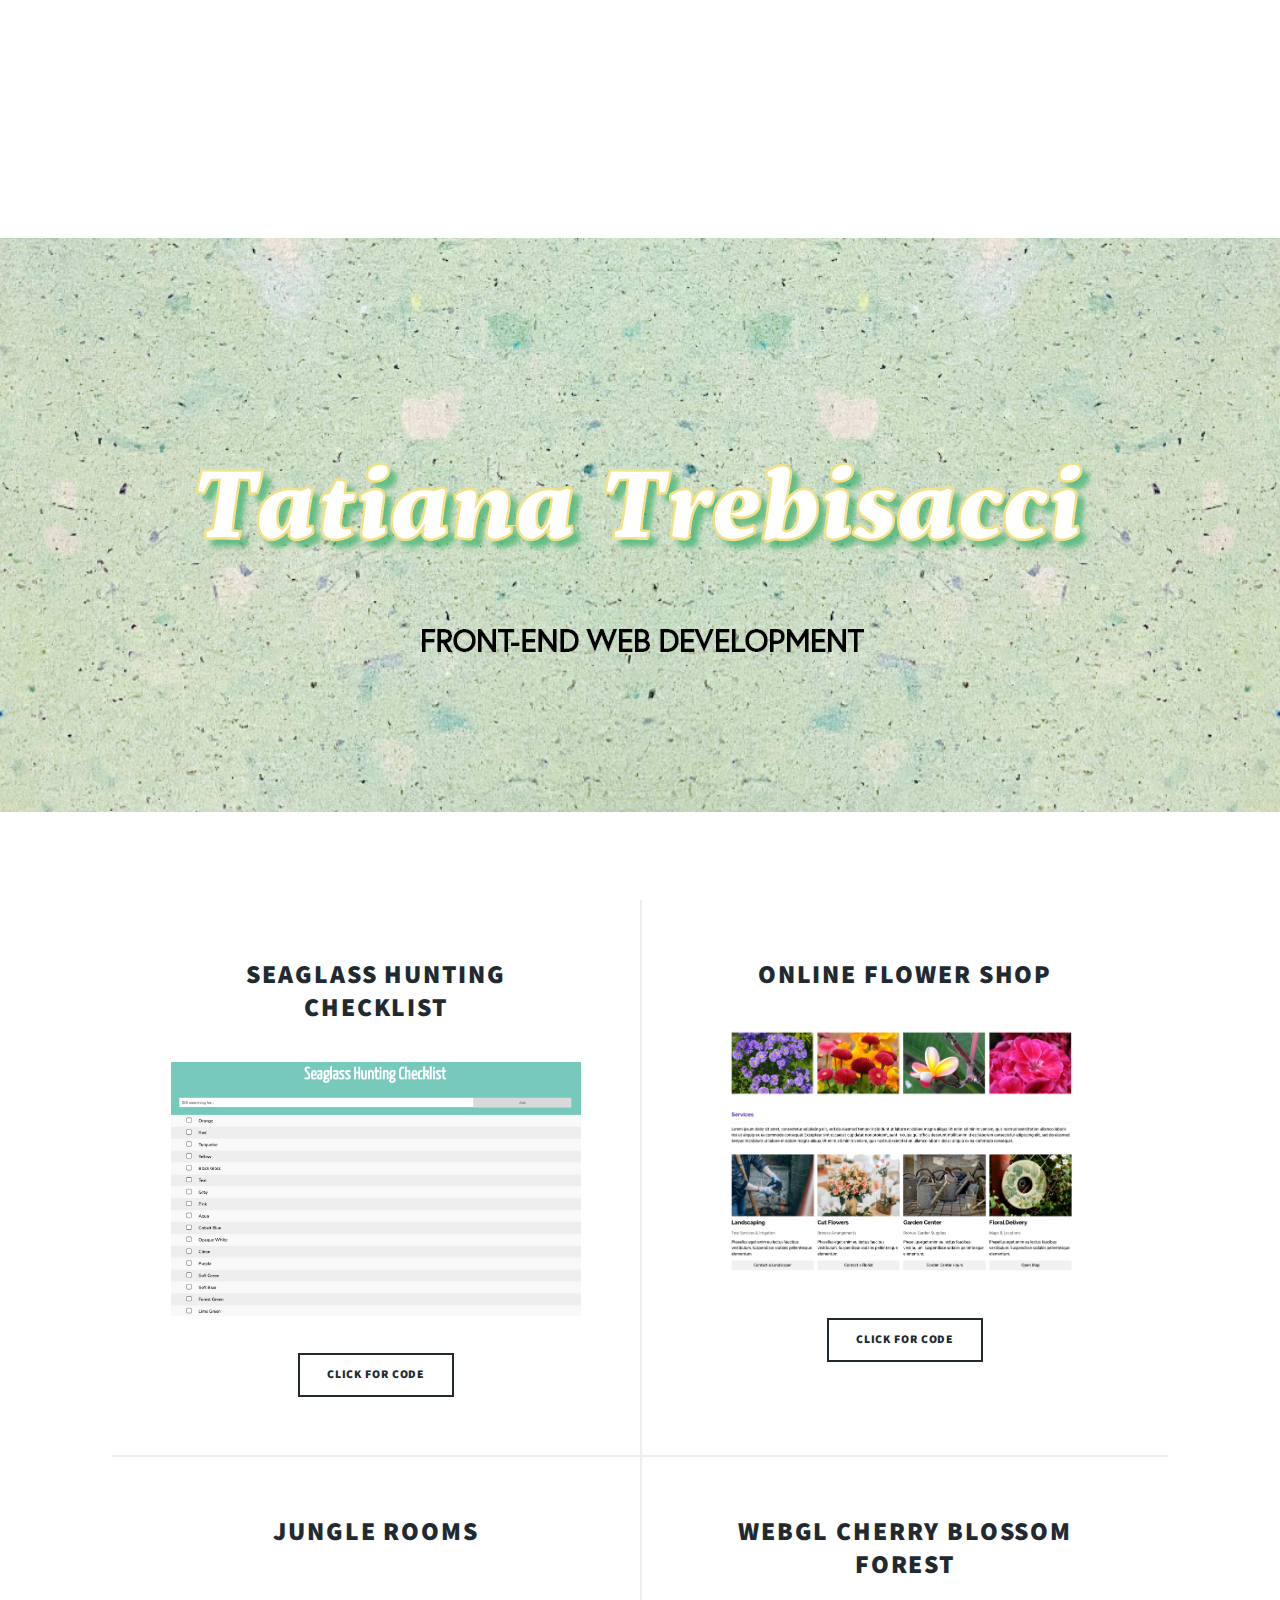
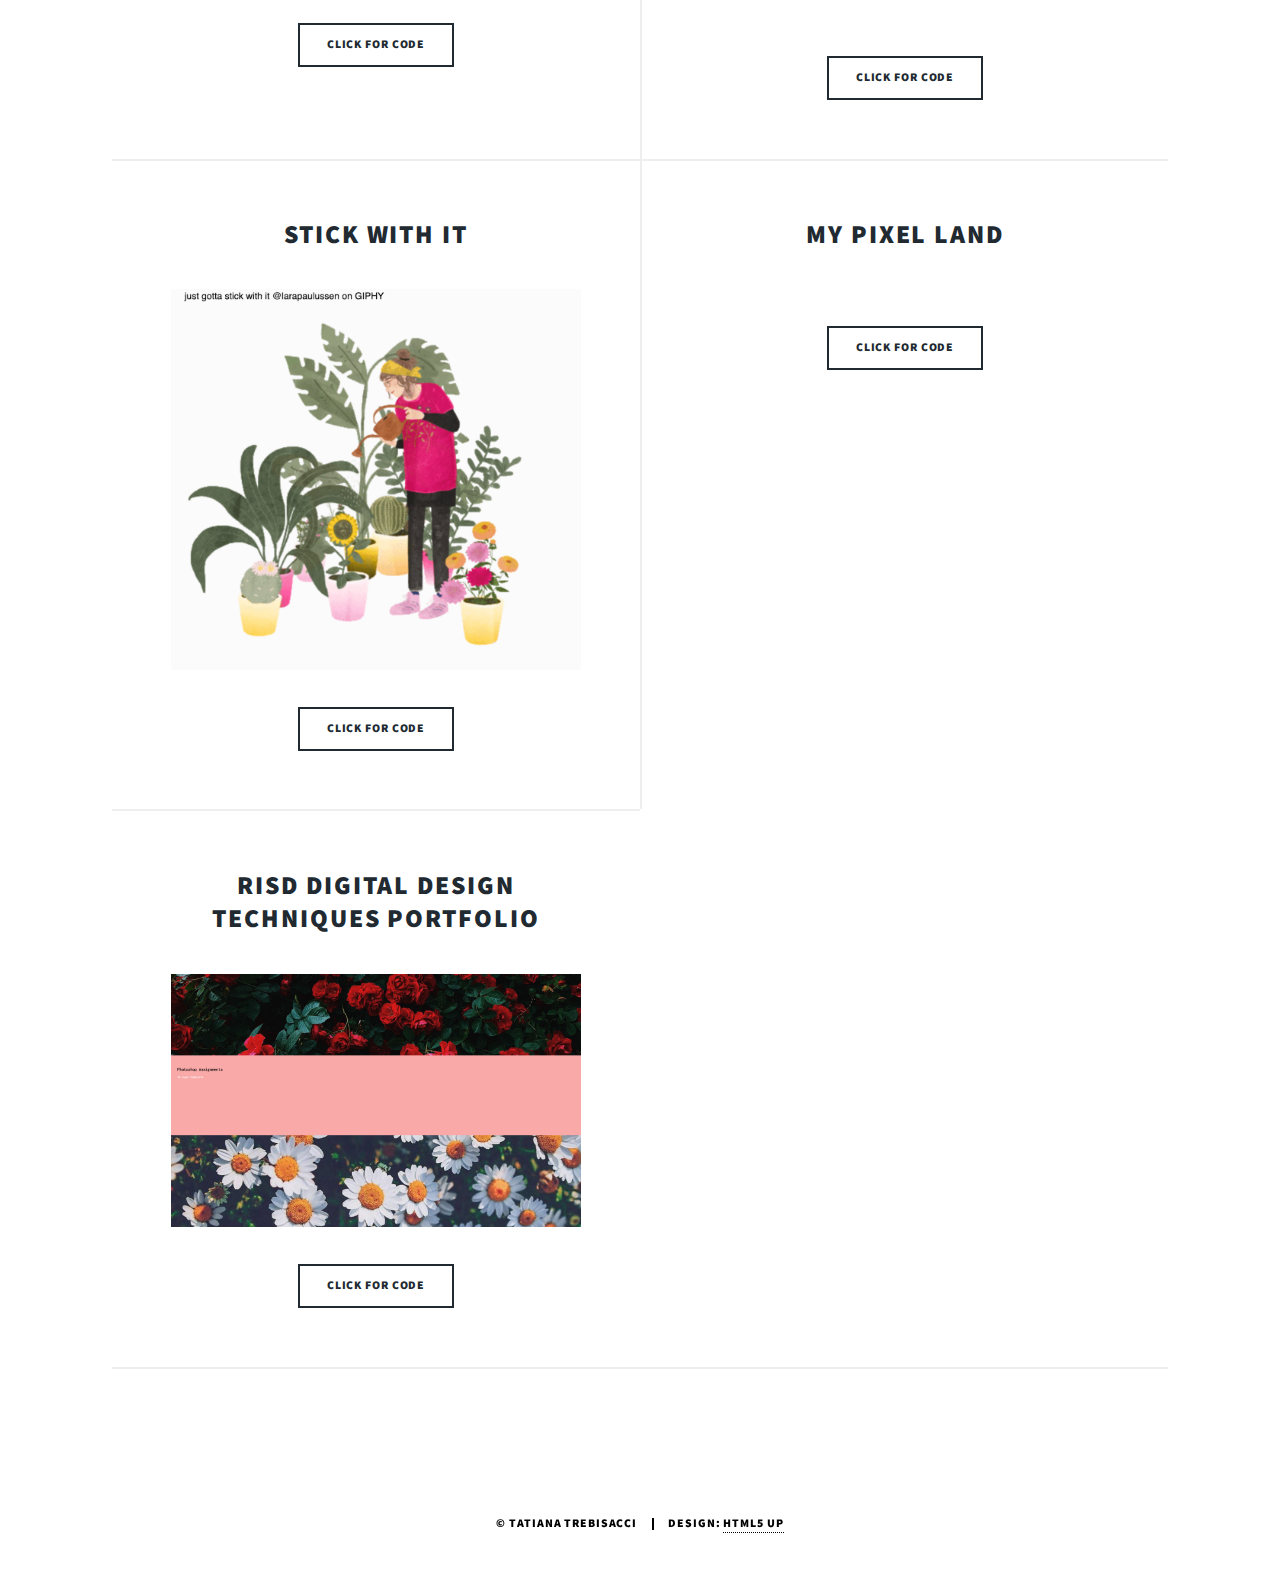
==== commit 3dc504b5: "updates" ====
--- a/webdev.github.io/index.html
+++ b/webdev.github.io/index.html
@@ -69,6 +69,19 @@
 									
 									<ul class="actions special">
 										<li><a href="https://github.com/tashtreb/jungle-rooms/blob/main/index.html" class="button">Click for Code</a></li>
+									</ul>
+								</article>
+
+
+								<article>
+									<header>
+									
+										<h2>WebGL Cherry Blossom Forest</h2>
+									</header>
+									<a href="https://tashtreb.github.io/MM_AwakeWithVideo/" class="image fit"><img src="images/cherryblossom.png" alt="" /></a>
+									
+									<ul class="actions special">
+										<li><a href="https://github.com/tashtreb/MM_AwakeWithVideo/blob/main/index.html" class="button">Click for Code</a></li>
 									</ul>
 								</article>
 
